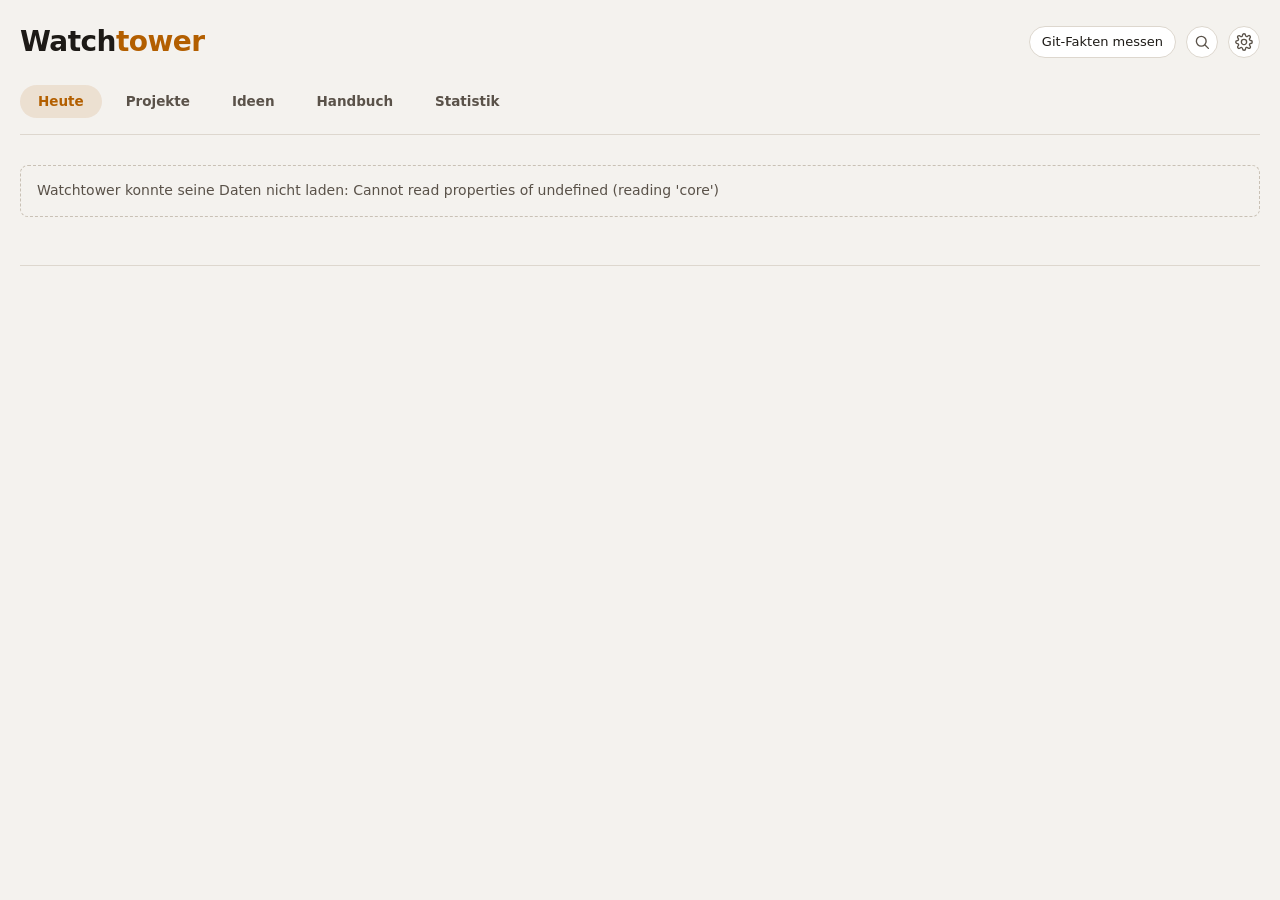
==== ui/index.html @ 3ac274df "feat(history): retain project statistics and content changes" ====
<!doctype html>
<html lang="de">
<head>
<meta charset="utf-8">
<meta name="viewport" content="width=device-width, initial-scale=1">
<title>Watchtower</title>
<link rel="stylesheet" href="app.css">
</head>
<body>
<div class="wrap">
  <header class="top">
    <div class="brand"><h1>Watch<span>tower</span></h1><span class="date" id="date"></span></div>
    <div class="tools">
      <span class="fresh" id="fresh"></span>
      <details class="report-status" id="report-status" hidden>
        <summary id="report-status-summary"></summary>
        <div class="report-status-body" id="report-status-body"></div>
      </details>
      <button class="btn" id="refresh" type="button">Git-Fakten messen</button>
      <button class="icon-btn" type="button" data-search title="Suchen (Strg+K)" aria-label="Suchen">
        <svg viewBox="0 0 24 24" width="18" height="18" aria-hidden="true"><circle cx="11" cy="11" r="6.5" fill="none" stroke="currentColor" stroke-width="1.8"/><path d="m16 16 4.5 4.5" fill="none" stroke="currentColor" stroke-width="1.8" stroke-linecap="round"/></svg>
      </button>
      <button class="icon-btn" type="button" data-open-settings title="Einstellungen" aria-label="Einstellungen">
        <svg viewBox="0 0 24 24" width="18" height="18" aria-hidden="true"><path fill="none" stroke="currentColor" stroke-width="1.8" stroke-linecap="round" stroke-linejoin="round" d="M12 15.5a3.5 3.5 0 1 0 0-7 3.5 3.5 0 0 0 0 7Z"/><path fill="none" stroke="currentColor" stroke-width="1.8" stroke-linecap="round" stroke-linejoin="round" d="M19.4 15a1.7 1.7 0 0 0 .3 1.8l.1.1a2 2 0 1 1-2.8 2.8l-.1-.1a1.7 1.7 0 0 0-1.8-.3 1.7 1.7 0 0 0-1 1.5V21a2 2 0 1 1-4 0v-.1a1.7 1.7 0 0 0-1.1-1.5 1.7 1.7 0 0 0-1.8.3l-.1.1a2 2 0 1 1-2.8-2.8l.1-.1a1.7 1.7 0 0 0 .3-1.8 1.7 1.7 0 0 0-1.5-1H3a2 2 0 1 1 0-4h.1a1.7 1.7 0 0 0 1.5-1.1 1.7 1.7 0 0 0-.3-1.8l-.1-.1a2 2 0 1 1 2.8-2.8l.1.1a1.7 1.7 0 0 0 1.8.3H9a1.7 1.7 0 0 0 1-1.5V3a2 2 0 1 1 4 0v.1a1.7 1.7 0 0 0 1 1.5 1.7 1.7 0 0 0 1.8-.3l.1-.1a2 2 0 1 1 2.8 2.8l-.1.1a1.7 1.7 0 0 0-.3 1.8V9a1.7 1.7 0 0 0 1.5 1H21a2 2 0 1 1 0 4h-.1a1.7 1.7 0 0 0-1.5 1Z"/></svg>
      </button>
    </div>
    <nav class="switch" aria-label="Bereiche">
      <button data-style="handover" aria-pressed="true" type="button">Heute</button>
      <button data-style="board" aria-pressed="false" type="button">Projekte</button>
      <button data-style="ideas" aria-pressed="false" type="button">Ideen</button>
      <button data-style="handbook" aria-pressed="false" type="button">Handbuch</button>
      <button data-style="statistics" aria-pressed="false" type="button">Statistik</button>
    </nav>
  </header>
  <main id="view"><p class="muted" style="margin-top:40px">Lade …</p></main>
  <footer id="foot" class="pagefoot"></footer>
</div>
<div id="drawer-root"></div>
<div id="panel-root"></div>
<div id="search-root"></div>
<div id="round-root"></div>
<div id="task-root"></div>
<div id="toast" class="toast" role="status" aria-live="polite" hidden></div>
<script src="app.js"></script>
</body>
</html>
---- ui/app.css ----
/* Watchtower: Today, Projects, Ideas and Handbook share project records and owner actions. */
:root {
  --bg: #f4f2ee;
  --surface: #ffffff;
  --surface-2: #ebe7e0;
  --line: #ddd7ce;
  --line-2: #c9c1b5;
  --text: #1d1a16;
  --text-2: #5a5249;
  --text-3: #857b6f;
  --accent: #b35f00;
  --accent-soft: color-mix(in srgb, var(--accent) 12%, transparent);
  --on-accent: #fff8ef;
  --good: #1f8a4f;
  --warn: #a8740a;
  --info: #2f6fb8;
  --bad: #c2433a;
  --scrim: rgba(20, 16, 12, 0.35);
  --font-display: 'Bricolage Grotesque', 'Segoe UI', system-ui, sans-serif;
  --font-body: 'Geist', 'Segoe UI', system-ui, sans-serif;
  --font-mono: 'Geist Mono', ui-monospace, 'Cascadia Code', monospace;
  --r: 8px;
  color-scheme: light;
}
@media (prefers-color-scheme: dark) {
  :root {
    --bg: #15130f; --surface: #1e1b17; --surface-2: #26231e; --line: #2e2a25; --line-2: #423c35;
    --text: #f1ede6; --text-2: #b3aa9e; --text-3: #8a8175;
    --accent: #e8870a; --on-accent: #17110a;
    --good: #5fcf8f; --warn: #e5b53e; --info: #74adf2; --bad: #f28b82;
    --scrim: rgba(0, 0, 0, 0.55);
    color-scheme: dark;
  }
}

* { box-sizing: border-box; }
html, body { margin: 0; }
html { scrollbar-color: var(--line-2) transparent; }
body { background: var(--bg); color: var(--text); font: 15px/1.55 var(--font-body); }
button { font: inherit; color: inherit; }
a { color: var(--accent); }
.wrap { max-width: 1320px; margin: 0 auto; padding-inline: 20px; padding-block: 20px 80px; }
.mono { font-family: var(--font-mono); font-variant-numeric: tabular-nums; }
h1, h2, h3 { font-family: var(--font-display); text-wrap: balance; margin: 0; }
p { margin: 0; }
.muted { color: var(--text-2); }
.faint { color: var(--text-3); }
:focus-visible { outline: 2px solid var(--accent); outline-offset: 2px; }

/* top bar */
.top { display: flex; flex-wrap: wrap; align-items: center; gap: 12px 20px; justify-content: space-between; padding-bottom: 16px; border-bottom: 1px solid var(--line); }
.brand { display: flex; align-items: baseline; gap: 12px; flex-wrap: wrap; }
.brand h1 { font-size: 28px; font-weight: 800; letter-spacing: -0.02em; }
.brand h1 span { color: var(--accent); }
.brand .date { color: var(--text-2); font-size: 14px; }
.tools { display: flex; align-items: center; gap: 10px; flex-wrap: wrap; }
.fresh { font-size: 12.5px; color: var(--text-3); }
.btn { border: 1px solid var(--line); background: var(--surface); border-radius: 999px; padding: 5px 12px; cursor: pointer; font-size: 13px; }
.btn:hover { border-color: var(--line-2); }
.btn[disabled] { opacity: .6; cursor: progress; }
.switch { display: inline-flex; background: var(--surface-2); border-radius: 999px; padding: 3px; gap: 2px; }
.switch button { border: 0; background: transparent; padding: 6px 14px; border-radius: 999px; cursor: pointer; font-size: 13.5px; color: var(--text-2); }
.switch button[aria-pressed="true"] { background: var(--surface); color: var(--text); box-shadow: 0 1px 2px rgba(0,0,0,.15); }

/* building blocks */
.mod { margin-top: 44px; min-width: 0; }
.mod-head { display: flex; align-items: start; justify-content: space-between; gap: 16px; margin-bottom: 14px; }
.mod-head > div { min-width: 0; }
.mod-head .mod-toggle { margin-top: 4px; flex-shrink: 0; }
.mod-head h2 { font-size: 21px; font-weight: 700; letter-spacing: -0.01em; }
.mod-head .sub { font-size: 13px; color: var(--text-3); margin-top: 2px; font-family: var(--font-body); font-weight: 400; }
.mod-toggle { border: 1px solid var(--line); background: transparent; color: var(--text-2); cursor: pointer; font-size: 12px; padding: 3px 8px; border-radius: 6px; white-space: nowrap; }
.mod-toggle:hover { color: var(--text); background: var(--surface-2); }
.mod.is-collapsed .mod-head { margin-bottom: 0; }
.recent-controls { display: flex; align-items: baseline; justify-content: space-between; gap: 8px 16px; flex-wrap: wrap; font-size: 12px; margin-bottom: 10px; }

.fb { display: inline-flex; gap: 4px; flex-shrink: 0; flex-wrap: wrap; }
.fb button { border: 1px solid var(--line); background: transparent; border-radius: 999px; padding: 2px 10px; font-size: 12px; color: var(--text-3); cursor: pointer; }
.fb button:hover { border-color: var(--line-2); color: var(--text-2); }
.fb button[aria-pressed="true"][data-v="up"] { background: color-mix(in srgb, var(--good) 16%, transparent); border-color: var(--good); color: var(--good); }
.fb button[aria-pressed="true"][data-v="down"] { background: color-mix(in srgb, var(--bad) 14%, transparent); border-color: var(--bad); color: var(--bad); }
.fb button[aria-pressed="true"][data-v="later"] { background: color-mix(in srgb, var(--info) 14%, transparent); border-color: var(--info); color: var(--info); }

.dot { width: 9px; height: 9px; border-radius: 50%; display: inline-block; flex-shrink: 0; }
.plink { border: 0; background: none; padding: 0; cursor: pointer; font-weight: 600; color: var(--text); display: inline-flex; align-items: center; gap: 6px; text-align: left; }
.plink:hover { color: var(--accent); }
.pill { display: inline-flex; align-items: center; gap: 5px; font-size: 11.5px; padding: 1px 8px; border-radius: 999px; border: 1px solid currentColor; white-space: nowrap; letter-spacing: 0.02em; }
.pill.active { color: var(--good); } .pill.cooling { color: var(--warn); } .pill.dormant { color: var(--text-3); } .pill.done, .pill.maintenance { color: var(--info); } .pill.unknown { color: var(--text-3); }
.pill.new { color: var(--accent); border-color: var(--accent); background: var(--accent-soft); }
.tag { font-size: 11.5px; padding: 1px 7px; border-radius: 4px; background: var(--surface-2); color: var(--text-2); white-space: nowrap; }
.tag.bad { background: color-mix(in srgb, var(--bad) 14%, transparent); color: var(--bad); }
.tag.warn { background: color-mix(in srgb, var(--warn) 16%, transparent); color: var(--warn); }
.tag.good { background: color-mix(in srgb, var(--good) 14%, transparent); color: var(--good); }
details > summary { cursor: pointer; list-style: none; }
details > summary::-webkit-details-marker { display: none; }
.more { border: 0; background: none; color: var(--accent); cursor: pointer; padding: 4px 0; font-size: 13.5px; }
.note { padding: 14px 16px; border: 1px dashed var(--line-2); border-radius: var(--r); color: var(--text-2); font-size: 14px; }
.note code, .empty code { font-family: var(--font-mono); font-size: 13px; background: var(--surface-2); padding: 1px 5px; border-radius: 4px; }

/* Style: handover */
.greet { margin-top: 22px; }
.greet .kicker { font-size: 13px; letter-spacing: 0.08em; text-transform: uppercase; color: var(--accent); font-weight: 600; display: flex; gap: 8px; align-items: center; }
.greet h2 { font-family: var(--font-body); font-size: 22px; font-weight: 500; line-height: 1.45; letter-spacing: -0.01em; margin-top: 6px; max-width: 980px; text-wrap: pretty; }
.greet + .mod { margin-top: 28px; }
.focus { display: grid; grid-template-columns: repeat(auto-fit, minmax(260px, 1fr)); gap: 12px; }
.focus .item { display: grid; grid-template-columns: 28px 1fr; gap: 10px; padding: 16px; background: var(--surface); border: 1px solid var(--line); border-radius: var(--r); align-content: start; }
.focus .n { font-family: var(--font-display); font-weight: 800; font-size: 26px; color: var(--accent); line-height: 1; }
.focus .t { font-weight: 600; font-size: 16px; line-height: 1.35; }
.focus .meta { display: flex; gap: 8px; align-items: center; flex-wrap: wrap; margin-top: 6px; font-size: 13.5px; }
.focus .why { font-size: 13.5px; color: var(--text-2); margin-top: 6px; }

.tiles { display: grid; grid-template-columns: repeat(auto-fill, minmax(280px, 1fr)); gap: 12px; }
.tile { background: var(--surface); border: 1px solid var(--line); border-radius: var(--r); padding: 16px; display: grid; grid-template-rows: auto 1fr auto auto; gap: 10px; cursor: pointer; text-align: left; min-width: 0; transition: border-color .12s ease, transform .12s ease; }
.tile:hover { border-color: var(--line-2); transform: translateY(-1px); }
.tile .h { display: flex; justify-content: space-between; align-items: center; gap: 8px; }
.tile .name { font-family: var(--font-display); font-weight: 700; font-size: 17px; display: flex; align-items: center; gap: 8px; min-width: 0; }
.tile .pills { display: flex; gap: 6px; }
.tile .voice { font-style: italic; color: var(--text-2); font-size: 14.5px; line-height: 1.5; display: -webkit-box; -webkit-line-clamp: 4; -webkit-box-orient: vertical; overflow: hidden; }
.tile .badges { display: flex; flex-wrap: wrap; gap: 5px; }
.tile .tfoot { display: grid; grid-template-columns: minmax(0, 1fr) auto; gap: 12px; align-items: center; font-size: 12.5px; color: var(--text-3); }
.tile .tfoot > span { white-space: normal; overflow-wrap: anywhere; text-align: left; }
.tag.ask { background: var(--accent-soft); color: var(--accent); }
.tile .spark { height: 22px; }

.duo { display: grid; grid-template-columns: repeat(2, minmax(0, 1fr)); gap: 0 48px; align-items: start; }
.duo > :only-child { grid-column: 1 / -1; }
.duo > .aside { position: sticky; top: 0; }
@media (max-width: 980px) { .duo { grid-template-columns: minmax(0, 1fr); } }
.groups { display: grid; gap: 18px; }
.group-h { display: flex; align-items: center; gap: 8px; font-size: 14px; }
.group-h .count { font-size: 11.5px; font-family: var(--font-mono); color: var(--text-3); background: var(--surface-2); border-radius: 999px; padding: 0 7px; }
.qs { margin: 4px 0 0; padding-left: 20px; display: grid; gap: 4px; font-size: 14.5px; }
.qs li::marker { color: var(--text-3); }
.group details .more { padding: 2px 0 0 20px; font-size: 13px; }
.events { display: grid; }
.day-h { font-family: var(--font-mono); font-size: 12px; color: var(--text-3); margin: 16px 0 2px; letter-spacing: 0.04em; }
.events > .day-h:first-child { margin-top: 0; }
.ev-item summary, .ev-item .sum { display: flex; justify-content: space-between; align-items: baseline; gap: 12px; padding: 5px 0; }
.ev-item .t { font-weight: 500; font-size: 14.5px; }
.ev-item summary:hover .t { color: var(--accent); }
.ev-item .pmark { display: inline-flex; align-items: center; gap: 6px; font-size: 12.5px; color: var(--text-3); white-space: nowrap; }
.ev-item p { font-size: 13.5px; color: var(--text-2); padding: 0 0 8px; }
.events + .more { margin-top: 6px; }

.list { display: grid; gap: 2px; }
.row { display: grid; grid-template-columns: minmax(0, 1fr) auto; gap: 4px 14px; padding: 8px 0; min-width: 0; }
.row .t { font-weight: 500; }
.row .d { grid-column: 1 / -1; font-size: 13.5px; color: var(--text-2); overflow-wrap: anywhere; }
.row .badges:empty { display: none; }
.row.resting .t .plink { font-weight: 600; }
.safety { width: 100%; border-collapse: collapse; font-size: 14px; }
.safety th { text-align: left; font-weight: 500; font-size: 12px; color: var(--text-3); padding: 6px 10px 6px 0; border-bottom: 1px solid var(--line); }
.safety td { padding: 9px 10px 9px 0; vertical-align: top; }
.safety td .faint { font-size: 12.5px; }
.tablewrap { overflow-x: auto; }
.cards2 { display: grid; gap: 10px; }
.cards3 { display: grid; grid-template-columns: repeat(auto-fill, minmax(300px, 1fr)); gap: 12px; }
.idea { background: var(--surface); border: 1px solid var(--line); border-radius: var(--r); padding: 14px 16px; display: grid; gap: 6px; min-width: 0; align-content: start; }
.idea .kind { font-size: 11px; letter-spacing: 0.07em; text-transform: uppercase; color: var(--text-3); font-weight: 600; }
.idea .h { display: flex; justify-content: space-between; align-items: start; gap: 10px; }
.idea .t { font-weight: 600; }
.idea .why { font-size: 14px; color: var(--text-2); }
.idea .ev { font-size: 12.5px; color: var(--text-3); font-family: var(--font-mono); overflow-wrap: anywhere; }
.idea .foot { display: flex; justify-content: space-between; align-items: center; gap: 8px; flex-wrap: wrap; margin-top: 4px; }
.idea .who { display: flex; gap: 10px; flex-wrap: wrap; align-items: center; }
.idea .mynote { font-size: 13px; color: var(--text-2); border-left: 2px solid var(--line-2); padding-left: 8px; }
.noteform { border-style: dashed; }
.inrow { display: flex; gap: 6px; flex-wrap: wrap; align-items: center; margin-top: 6px; }
.inrow input, .project-editor > input { flex: 1 1 220px; min-width: 0; border: 1px solid var(--line-2); background: var(--surface); color: var(--text); border-radius: 6px; padding: 6px 10px; font: inherit; font-size: 14px; }
.inrow input:focus, .project-editor > input:focus { outline: 2px solid color-mix(in srgb, var(--accent) 45%, transparent); outline-offset: 0; border-color: var(--accent); }
.qs .q .qrow { display: grid; grid-template-columns: minmax(0, 1fr) auto; gap: 12px; align-items: baseline; }
.qs .q .qa { display: inline-flex; gap: 10px; opacity: 0; transition: opacity .12s ease; white-space: nowrap; }
.qs .q:hover .qa, .qs .q:focus-within .qa { opacity: 1; }
@media (hover: none) { .qs .q .qa { opacity: 1; } }
.qs .q .qa button { border: 0; background: none; padding: 0; font: inherit; font-size: 12.5px; color: var(--accent); cursor: pointer; }
.qs .q .qa button:hover { text-decoration: underline; }
.qs .q .qsrc { font-size: 12px; color: var(--text-3); overflow-wrap: anywhere; }
.qs .q.replied .qt { color: var(--text-3); text-decoration: line-through; text-decoration-color: var(--line-2); }
.qs .q .qr { font-size: 13px; color: var(--text-2); }
.focus .check { border: 1px solid var(--line); background: transparent; border-radius: 999px; padding: 1px 9px; font-size: 12px; color: var(--text-3); cursor: pointer; margin-left: auto; }
.focus .check:hover { border-color: var(--line-2); color: var(--text-2); }
.focus .check[aria-pressed="true"] { border-color: var(--good); color: var(--good); background: color-mix(in srgb, var(--good) 12%, transparent); }
.focus .item.done .t, .focus .item.done .why { color: var(--text-3); }
.focus .item.done .t { text-decoration: line-through; text-decoration-color: var(--line-2); }
.sev-risk { color: var(--bad); } .sev-warn { color: var(--warn); } .sev-info { color: var(--info); }

/* Style: board */
.kpis { display: grid; grid-template-columns: repeat(auto-fit, minmax(160px, 1fr)); gap: 10px; }
.kpi { background: var(--surface); border: 1px solid var(--line); border-radius: var(--r); padding: 12px 14px; }
.kpi .v { font-family: var(--font-display); font-weight: 800; font-size: 30px; line-height: 1.1; }
.kpi .l { font-size: 13px; color: var(--text-2); }
.kpi.bad .v { color: var(--bad); } .kpi.warn .v { color: var(--warn); } .kpi.ok .v { color: var(--good); }
.attn-bar { display: flex; height: 14px; border-radius: 4px; overflow: hidden; background: var(--surface-2); }
.attn-bar span { display: block; height: 100%; }
.attn-legend { display: flex; flex-wrap: wrap; gap: 6px 14px; margin-top: 8px; font-size: 12.5px; color: var(--text-2); }
.attn-legend span { display: inline-flex; align-items: center; gap: 5px; }
.board { display: grid; grid-template-columns: minmax(0, 1fr) 340px; gap: 24px; align-items: start; }
@media (max-width: 960px) { .board { grid-template-columns: 1fr; } }
.grid { display: grid; grid-template-columns: repeat(auto-fill, minmax(270px, 1fr)); gap: 12px; }
.card { background: var(--surface); border: 1px solid var(--line); border-radius: var(--r); padding: 14px; display: grid; gap: 8px; cursor: pointer; text-align: left; align-content: start; min-width: 0; }
.card:hover { border-color: var(--line-2); }
.card .h { display: flex; justify-content: space-between; align-items: center; gap: 8px; }
.card .name { font-family: var(--font-display); font-weight: 700; font-size: 18px; display: flex; align-items: center; gap: 8px; min-width: 0; }
.card .hl { font-size: 14px; font-weight: 500; }
.card .badges { display: flex; flex-wrap: wrap; gap: 5px; }
.card .next { font-size: 13px; color: var(--text-2); border-top: 1px solid var(--line); padding-top: 8px; display: grid; gap: 4px; }
.card .next b { color: var(--text); font-weight: 500; }
.card .stats { display: flex; justify-content: space-between; font-size: 12px; color: var(--text-3); }
.side .mod { margin-top: 44px; }
.side .focus { grid-template-columns: minmax(0, 1fr); }
.spark { display: block; width: 100%; height: 38px; }

/* drawer */
.scrim { position: fixed; inset: 0; background: var(--scrim); z-index: 20; }
.drawer { position: fixed; top: 0; right: 0; bottom: 0; width: min(680px, 100%); background: var(--bg); border-left: 1px solid var(--line); z-index: 21; overflow-y: auto; padding: 18px 22px 60px; }
.drawer .close { position: sticky; top: 0; float: right; border: 1px solid var(--line); background: var(--surface); border-radius: 999px; padding: 4px 12px; cursor: pointer; font-size: 13px; z-index: 1; }
.drawer h2.pname { font-size: 30px; font-weight: 800; letter-spacing: -0.02em; display: flex; align-items: center; gap: 10px; flex-wrap: wrap; }
.drawer .one { font-size: 15.5px; margin-top: 4px; }
.drawer .stack { font-size: 12.5px; color: var(--text-3); font-family: var(--font-mono); margin-top: 4px; overflow-wrap: anywhere; }
.drawer .mod { margin-top: 26px; }
.drawer .mod-head h2 { font-size: 17px; }
.say { margin-top: 14px; padding: 12px 14px; border-left: 3px solid var(--accent); background: var(--surface); border-radius: 0 var(--r) var(--r) 0; font-style: italic; color: var(--text-2); }
.reentry { background: var(--surface); border: 1px solid var(--accent); border-radius: var(--r); padding: 14px; display: grid; gap: 6px; }
.reentry .t { font-weight: 600; font-size: 16px; }
.statusbar { display: flex; flex-wrap: wrap; gap: 8px; align-items: center; margin-top: 14px; }
.statusbar .seg { display: inline-flex; background: var(--surface-2); border-radius: 999px; padding: 3px; gap: 2px; }
.statusbar .seg button { border: 0; background: transparent; padding: 4px 12px; border-radius: 999px; cursor: pointer; font-size: 13px; color: var(--text-2); }
.statusbar .seg button[aria-pressed="true"] { background: var(--surface); color: var(--text); box-shadow: 0 1px 2px rgba(0,0,0,.15); }
.statusbar input { flex: 1 1 200px; min-width: 0; border: 1px solid var(--line); background: var(--surface); color: var(--text); border-radius: 6px; padding: 5px 10px; font: inherit; font-size: 13.5px; }
.timeline { list-style: none; margin: 0; padding: 0; display: grid; }
.timeline li { display: grid; grid-template-columns: 92px 14px 1fr; gap: 8px; align-items: start; font-size: 14px; }
.timeline .when { font-family: var(--font-mono); font-size: 12px; color: var(--text-3); padding-top: 2px; }
.timeline .rail { position: relative; height: 100%; min-height: 28px; }
.timeline .rail::before { content: ''; position: absolute; left: 6px; top: 0; bottom: 0; width: 2px; background: var(--line); }
.timeline .rail::after { content: ''; position: absolute; left: 2px; top: 6px; width: 10px; height: 10px; border-radius: 50%; background: var(--accent); }
.timeline li:first-child .rail::before { top: 8px; }
.timeline li:last-child .rail::before { bottom: calc(100% - 8px); }
.timeline .what { padding-bottom: 10px; }
.feat { display: flex; flex-wrap: wrap; gap: 6px; }
.feat span { font-size: 13px; background: var(--surface); border: 1px solid var(--line); border-radius: 999px; padding: 3px 10px; }
.prog { height: 8px; background: var(--surface-2); border-radius: 4px; overflow: hidden; margin: 8px 0 4px; }
.prog span { display: block; height: 100%; background: var(--accent); }
.parkform { display: flex; gap: 8px; margin-bottom: 12px; }
.parkform input { flex: 1 1 200px; min-width: 0; border: 1px solid var(--line); background: var(--surface); color: var(--text); border-radius: 6px; padding: 6px 10px; font: inherit; font-size: 14px; }
.weekgrid { display: grid; grid-template-columns: repeat(auto-fit, minmax(180px, 1fr)); gap: 12px 20px; }
.weekgrid h3 { font-size: 12px; letter-spacing: 0.07em; text-transform: uppercase; color: var(--text-3); margin: 0 0 6px; font-weight: 600; }
.bullets { margin: 0; padding-left: 18px; display: grid; gap: 4px; font-size: 14px; color: var(--text-2); }
.kv { display: grid; grid-template-columns: max-content 1fr; gap: 4px 14px; font-size: 13.5px; }
.kv dt { color: var(--text-3); } .kv dd { margin: 0; overflow-wrap: anywhere; }

.pagefoot { margin-top: 48px; padding-top: 16px; border-top: 1px solid var(--line); font-size: 13px; color: var(--text-3); display: flex; flex-wrap: wrap; gap: 8px 16px; align-items: center; }
.pagefoot button { border: 0; background: none; color: var(--accent); cursor: pointer; padding: 0; font-size: 13px; }
.empty { margin-top: 40px; max-width: 640px; display: grid; gap: 12px; }
.empty h2 { font-size: 28px; }
.toast { position: fixed; left: 50%; bottom: 20px; transform: translateX(-50%); background: var(--text); color: var(--bg); padding: 8px 16px; border-radius: 999px; font-size: 13.5px; z-index: 30; display: flex; gap: 12px; align-items: center; max-width: calc(100% - 32px); }
[hidden] { display: none !important; }
.toast button { border: 0; background: none; color: var(--accent); cursor: pointer; font-weight: 600; padding: 0; }

@media (prefers-reduced-motion: no-preference) {
  .drawer { animation: slide .18s ease-out; }
  @keyframes slide { from { transform: translateX(24px); opacity: .6; } to { transform: none; opacity: 1; } }
}

/* controls added for the desktop app */
.icon-btn { border: 1px solid var(--line); background: var(--surface); border-radius: 999px; width: 32px; height: 32px; display: inline-grid; place-items: center; cursor: pointer; color: var(--text-2); padding: 0; }
.icon-btn:hover { border-color: var(--line-2); color: var(--text); }
.linkish { border: 0; background: none; padding: 0; color: var(--accent); cursor: pointer; font: inherit; text-align: left; }
.linkish:hover { text-decoration: underline; }
.linkish.faint { color: var(--text-3); font-size: 13px; }
.drawer .stack .linkish { color: inherit; font-size: inherit; }
.btn.primary { background: var(--accent); border-color: var(--accent); color: var(--on-accent); font-weight: 600; }
.btn.primary:hover { filter: brightness(1.06); }
.btn.danger { border-color: var(--bad); color: var(--bad); }
.btn[disabled] { opacity: .5; cursor: default; }
.actions { display: flex; flex-wrap: wrap; gap: 8px; margin-top: 14px; }
.empty .kicker { font-size: 13px; letter-spacing: 0.08em; text-transform: uppercase; color: var(--accent); font-weight: 600; }
.empty .btn { padding: 8px 16px; font-size: 14px; }

.disc { margin-top: 16px; background: var(--surface); border: 1px solid var(--line); border-radius: var(--r); padding: 12px 14px; }
.disc-head { display: flex; justify-content: space-between; gap: 10px; flex-wrap: wrap; font-size: 13px; color: var(--text-2); margin-bottom: 6px; }
.disc-head .mono { font-size: 12px; overflow-wrap: anywhere; }
.disc-list { display: grid; max-height: 340px; overflow-y: auto; }
.disc-row { display: grid; grid-template-columns: 20px minmax(0, 1fr) auto; gap: 10px; align-items: center; padding: 7px 0; border-top: 1px solid var(--line); cursor: pointer; font-size: 14px; }
.disc-row input { accent-color: var(--accent); width: 16px; height: 16px; margin: 0; }
.disc-row .t { font-weight: 500; overflow-wrap: anywhere; }
.disc-row .faint { font-size: 12.5px; }
.disc-msg { margin-top: 14px; font-size: 14px; }

.panel .mod-head .sub code { font-size: 12px; }
.plist { display: grid; }
.prow { display: flex; justify-content: space-between; align-items: center; gap: 12px; padding: 9px 0; border-top: 1px solid var(--line); flex-wrap: wrap; }
.prow:last-child { border-bottom: 1px solid var(--line); }
.prow .pmain { min-width: 0; flex: 1 1 260px; }
.prow .pname-s { display: flex; align-items: center; gap: 8px; }
.prow .d { font-size: 12px; color: var(--text-3); overflow-wrap: anywhere; margin-top: 2px; }
.prow .linkish { font-size: 13px; color: var(--text-3); }
.prow .linkish:hover { color: var(--bad); }
.project-actions { display: flex; align-items: center; gap: 12px; }
.project-editor { display: grid; gap: 6px; flex: 1 0 100%; min-width: 0; padding: 8px 0 4px; }
.project-editor label { font-size: 13px; font-weight: 500; color: var(--text-2); }
.project-editor > input { width: 100%; }
.project-editor .inrow { margin: 0; flex-wrap: wrap; }
.project-editor .inrow input { flex: 1 1 260px; }
.project-editor .actions { margin-top: 6px; }
.project-editor .project-edit-error { margin: 2px 0; font-size: 13px; }
.confirm { display: flex; gap: 8px; align-items: center; flex-wrap: wrap; font-size: 13px; color: var(--text-2); }

.setting { display: flex; justify-content: space-between; align-items: center; gap: 16px; padding: 10px 0; }
.setting .t, .setting-block .t { font-weight: 500; }
.setting .d, .setting-block .d { font-size: 13px; color: var(--text-3); margin-top: 2px; }
.setting-block { margin-top: 14px; }
.toggle { flex-shrink: 0; width: 42px; height: 24px; border-radius: 999px; border: 1px solid var(--line-2); background: var(--surface-2); position: relative; cursor: pointer; padding: 0; }
.toggle span { position: absolute; top: 2px; left: 2px; width: 18px; height: 18px; border-radius: 50%; background: var(--text-3); transition: transform .15s ease, background .15s ease; }
.toggle[aria-checked="true"] { background: var(--accent); border-color: var(--accent); }
.toggle[aria-checked="true"] span { transform: translateX(18px); background: var(--on-accent); }
.copyline { display: flex; gap: 8px; align-items: center; margin-top: 8px; }
.copyline code { flex: 1; min-width: 0; font-size: 12px; background: var(--surface); border: 1px solid var(--line); border-radius: 6px; padding: 6px 10px; white-space: normal; overflow-wrap: anywhere; }

/* handbook: how to start a project, how it is built, where things are */
.hb-sec { margin-top: 14px; }
.hb-sec h3 { font-family: var(--font-body); font-size: 12px; letter-spacing: .06em; text-transform: uppercase; color: var(--text-3); font-weight: 600; margin-bottom: 6px; }
.hb-sec .kv { grid-template-columns: minmax(0, 16em) minmax(0, 1fr); }
.sheet .hb-sec .kv { grid-template-columns: minmax(0, 1fr); gap: 0; }
.sheet .hb-sec .kv dd { margin-bottom: 8px; }
.hb-sec .kv dt.mono { font-size: 12.5px; color: var(--text-2); overflow-wrap: anywhere; }
.hb-sec .kv dt.term { color: var(--text); font-weight: 600; }
.hb-runs { display: grid; gap: 12px; }
.hb-run { display: grid; gap: 4px; min-width: 0; font-size: 13.5px; }
.hb-run .w { color: var(--text-2); display: flex; flex-wrap: wrap; gap: 4px 8px; align-items: baseline; }
.hb-in { font-size: 11.5px; }
.hb-run .cmd { display: flex; gap: 10px; align-items: flex-start; min-width: 0; }
.hb-run code .nb { white-space: nowrap; }
.hb-run .cmd .linkish { flex: none; font-size: 12.5px; padding-top: 4px; }
.timeline.chron li { grid-template-columns: 124px 14px 1fr; }
.hb-run code { flex: 1 1 auto; min-width: 0; font-size: 12.5px; line-height: 1.6; background: var(--surface); border: 1px solid var(--line); border-radius: 6px; padding: 3px 9px; white-space: pre-wrap; overflow-wrap: anywhere; }
.hb-arch { font-size: 14px; color: var(--text-2); }
.hb-inst { font-size: 13.5px; margin-bottom: 6px; overflow-wrap: anywhere; }
.hb-inst .mono { font-size: 12px; }
details.hb > summary { margin-bottom: 0; }
details.hb > summary .chev { display: inline-block; font-size: 13px; color: var(--text-3); transition: transform .12s ease; }
details.hb[open] > summary .chev { transform: rotate(90deg); }
details.hb > summary:hover h2 { color: var(--accent); }
.since { margin-top: 16px; padding: 12px 14px; border: 1px solid color-mix(in srgb, var(--accent) 35%, var(--line)); background: var(--accent-soft); border-radius: var(--r); font-size: 14px; }
.since-h { display: flex; flex-wrap: wrap; gap: 2px 10px; align-items: baseline; margin-bottom: 6px; }
.since-h .linkish { margin-left: auto; }
.sheets { display: grid; grid-template-columns: repeat(auto-fill, minmax(340px, 1fr)); gap: 12px; }
.sheet { background: var(--surface); border: 1px solid var(--line); border-radius: var(--r); padding: 16px; min-width: 0; }
.sheet .h { display: flex; justify-content: space-between; align-items: center; gap: 8px; }
.sheet .h .plink { font-family: var(--font-display); font-size: 17px; font-weight: 700; }
.sheet .one { margin-top: 6px; font-size: 14.5px; }
.sheet .stackline { font-size: 12px; color: var(--text-3); margin-top: 2px; overflow-wrap: anywhere; }
.sheet .hb-run code { background: var(--bg); }
.sheet .state { margin-top: 14px; font-size: 13.5px; }
.sheet .path { margin-top: 6px; font-size: 12px; overflow-wrap: anywhere; }
.sheet .path .linkish { font-size: inherit; color: var(--text-3); text-align: left; }
@media (max-width: 520px) {
  .sheets { grid-template-columns: minmax(0, 1fr); }
}

/* handing a task to a coding agent */
.task { font-size: 12.5px; white-space: nowrap; }
.taskrow { margin-top: 8px; }
.taskrow time { display: block; margin-bottom: 6px; font-size: 12px; }
.reentry .rmeta { display: flex; gap: 12px; align-items: center; flex-wrap: wrap; }

/* search */
#search-root .scrim { z-index: 30; }
.search { position: fixed; top: 10vh; left: 50%; transform: translateX(-50%); width: min(680px, calc(100% - 32px)); max-height: 76vh; display: flex; flex-direction: column; background: var(--bg); border: 1px solid var(--line-2); border-radius: 12px; z-index: 31; box-shadow: 0 20px 60px rgba(0, 0, 0, .35); overflow: hidden; }
.search input { font: inherit; font-size: 17px; padding: 14px 16px; border: 0; border-bottom: 1px solid var(--line); background: var(--surface); color: var(--text); outline: none; }
.sresults { overflow-y: auto; padding: 6px; }
.sempty { padding: 14px 10px; font-size: 14px; }
.sres { display: grid; gap: 2px; width: 100%; text-align: left; border: 0; background: transparent; padding: 8px 10px; border-radius: 8px; cursor: pointer; }
.sres[aria-selected="true"], .sres:hover { background: var(--surface-2); }
.sres .w { font-size: 12px; color: var(--text-3); display: flex; gap: 6px; align-items: center; }
.sres .w b { color: var(--text-2); font-weight: 600; }
.sres .x { font-size: 14px; overflow-wrap: anywhere; }
.sres mark { background: var(--accent-soft); color: var(--accent); border-radius: 3px; padding: 0 1px; }
.shint { font-size: 12px; padding: 8px 14px; border-top: 1px solid var(--line); }

/* answer suggestions and the decision round */
.qopts { display: flex; flex-wrap: wrap; gap: 6px; margin: 6px 0 2px; }
.opt { border: 1px solid var(--line); background: var(--surface); border-radius: 999px; padding: 2px 10px; font-size: 12.5px; cursor: pointer; color: var(--text-2); }
.opt:hover { border-color: var(--accent); color: var(--accent); }
.round-start { margin-bottom: 12px; }
#round-root .scrim { z-index: 30; }
.round { position: fixed; top: 8vh; left: 50%; transform: translateX(-50%); width: min(640px, calc(100% - 32px)); max-height: 84vh; overflow-y: auto; background: var(--bg); border: 1px solid var(--line-2); border-radius: 12px; z-index: 31; box-shadow: 0 20px 60px rgba(0, 0, 0, .35); padding: 16px 20px 20px; display: grid; gap: 12px; }
.round .rhead { display: flex; justify-content: space-between; align-items: baseline; font-size: 13px; }
.round .rprog { height: 4px; background: var(--surface-2); border-radius: 2px; overflow: hidden; }
.round .rprog span { display: block; height: 100%; background: var(--accent); }
.round .rproj { display: flex; gap: 8px; align-items: center; font-size: 14px; flex-wrap: wrap; }
.round h3 { font-size: 21px; line-height: 1.3; }
.ropts { display: grid; gap: 8px; }
.ropt { display: grid; grid-template-columns: 24px 1fr; gap: 10px; text-align: left; border: 1px solid var(--line); background: var(--surface); border-radius: var(--r); padding: 10px 12px; cursor: pointer; }
.ropt:hover { border-color: var(--accent); }
.ropt .k { color: var(--accent); font-size: 13px; padding-top: 2px; }
.ropt > span:last-child { display: grid; gap: 2px; }
.ropt .muted { font-size: 13.5px; }
.round .actions { display: flex; gap: 8px; flex-wrap: wrap; }
.goal { font-size: 13px; overflow-wrap: anywhere; }
.bad-t { color: var(--bad); }
.goalbar { margin-top: 6px; }
.goalbar #goal-text { flex: 1; min-width: 160px; }
.goalbar #goal-due { flex: 0 0 auto; }
.round .qsrc { font-size: 12.5px; color: var(--text-3); }

/* Report checks stay secondary to the actual project content. */
.report-status { --run-color: var(--text-3); position: relative; font-size: 12.5px; }
.report-status[data-state="failed"] { --run-color: var(--bad); }
.report-status[data-state="stalled"], .report-status[data-state="incomplete"] { --run-color: var(--warn); }
.report-status[data-state="running"] { --run-color: var(--info); }
.report-status > summary { color: var(--run-color); padding: 4px 0; cursor: pointer; list-style: none; }
.report-status > summary::-webkit-details-marker { display: none; }
.report-status > summary::after { content: '\25BE'; display: inline-block; margin-left: 5px; }
.report-status[open] > summary::after { transform: rotate(180deg); }
.report-status-body { position: absolute; top: calc(100% + 8px); left: 0; z-index: 12; width: min(420px, calc(100vw - 40px)); max-height: min(65vh, 520px); overflow: auto; display: grid; gap: 10px; padding: 16px; background: var(--surface); border: 1px solid var(--line-2); border-radius: var(--r); box-shadow: 0 8px 28px rgba(0,0,0,.16); color: var(--text-2); font-size: 13px; line-height: 1.5; overflow-wrap: anywhere; }
.report-status-body .btn { justify-self: start; white-space: normal; text-align: left; }
.report-status-body .plink { font-weight: 500; }
.report-status-problems { margin: 0; padding-left: 18px; display: grid; gap: 6px; }
.report-status-problems li::marker { color: var(--run-color); }
.task-history > summary::before, .acknowledged-warnings > summary::before { content: '\25B8'; display: inline-block; margin-right: 6px; }
.task-history[open] > summary::before, .acknowledged-warnings[open] > summary::before { transform: rotate(90deg); }

/* meaningful changes since the owner's last visit */
.digest-empty { margin-top: 12px; font-size: 12.5px; }
.digest-summary { display: grid; gap: 8px; color: var(--text-2); font-size: 13px; margin-bottom: 8px; }
.digest-summary .linkish { margin-left: auto; font-size: inherit; }
.digest-items { display: grid; }
.digest-items .change-item { min-width: 0; padding: 9px 0; border-top: 1px solid var(--line); font-size: 14px; overflow-wrap: anywhere; }
.digest-items .change-item .h { display: flex; flex-wrap: wrap; align-items: baseline; gap: 4px 8px; }
.digest-items .change-item .muted, .digest-items .change-item .faint { font-size: 12.5px; }
.change-kind { display: inline-block; border-radius: 4px; padding: 1px 6px; background: var(--surface-2); color: var(--text-2); font-size: 11.5px; line-height: 1.5; vertical-align: baseline; }

/* tracked handoffs and the owner's review */
.tracked-task { overflow-wrap: anywhere; }
.tracked-task .h { flex-wrap: wrap; }
.task-status { display: inline-flex; align-items: center; width: fit-content; flex-shrink: 0; border: 1px solid currentColor; border-radius: 999px; padding: 1px 8px; color: var(--text-3); font-size: 11.5px; line-height: 1.5; }
.task-status[data-status="review"], .tracked-task[data-status="review"] .task-status { color: var(--accent); background: var(--accent-soft); }
.task-status[data-status="blocked"], .tracked-task[data-status="blocked"] .task-status { color: var(--warn); background: color-mix(in srgb, var(--warn) 10%, transparent); }
.task-status[data-status="assigned"], .tracked-task[data-status="assigned"] .task-status { color: var(--info); }
.task-status[data-status="done"], .tracked-task[data-status="done"] .task-status { color: var(--good); }
.task-status[data-status="cancelled"], .tracked-task[data-status="cancelled"] .task-status { color: var(--text-3); }
.task-result { padding: 8px 10px; border-left: 2px solid var(--line-2); background: var(--surface-2); border-radius: 0 4px 4px 0; color: var(--text-2); font-size: 13px; }
.task-result .t, .task-result strong { color: var(--text); }
.task-result p + p { margin-top: 4px; }
.task-actions { display: flex; flex-wrap: wrap; align-items: center; gap: 6px; margin-top: 4px; }
.task-actions .btn { padding: 3px 10px; font-size: 12.5px; }
.task-history { margin-top: 10px; font-size: 13px; color: var(--text-2); }
.task-history > summary { color: var(--text-3); width: fit-content; }
.task-history[open] > summary { margin-bottom: 10px; }
.task-history .tracked-task + .tracked-task { margin-top: 8px; }

/* postponement and acknowledged warnings remain easy to undo */
.snooze-picker { font-size: 12px; color: var(--text-2); min-width: 0; }
.snooze-picker > summary { color: var(--accent); width: fit-content; }
.snooze-options { display: flex; flex-wrap: wrap; align-items: center; gap: 6px; padding: 8px 0 2px; }
.snooze-options label { display: inline-flex; flex-wrap: wrap; align-items: center; gap: 6px; }
.snooze-options input, .snooze-options select { min-width: 0; max-width: 100%; border: 1px solid var(--line-2); border-radius: 6px; padding: 3px 7px; background: var(--surface); color: var(--text); font: inherit; }
.snooze-options .btn { font-size: 12px; padding: 2px 9px; }
.acknowledged-warnings { margin-top: 10px; color: var(--text-3); font-size: 12.5px; }
.acknowledged-warnings > summary { width: fit-content; }
.acknowledged-warnings[open] > summary { margin-bottom: 6px; }
.warning-row { display: flex; flex-wrap: wrap; align-items: baseline; gap: 4px 10px; padding: 5px 0; font-size: 13px; overflow-wrap: anywhere; }
.warning-row > :first-child { flex: 1 1 180px; min-width: 0; }
.warning-row .btn { flex: 0 0 auto; font-size: 11.5px; padding: 1px 8px; }
.acknowledged-warnings .warning-row { border-top: 1px solid var(--line); color: var(--text-2); font-size: 12.5px; }

@media (max-width: 900px) {
  .tools { position: relative; }
  .report-status { position: static; }
}

@media (max-width: 520px) {
  .digest-summary .linkish { margin-left: 0; }
  .task-actions .btn { white-space: normal; text-align: left; }
}

/* One collection keeps discovery, owner decisions and assignments distinct. */
.ideas-page { padding-top: 24px; }
.ideas-page > .cards2, .idea-pending > .cards2 { grid-template-columns: repeat(auto-fit, minmax(min(100%, 440px), 1fr)); align-items: start; }
.ideas-heading h1 { margin: 0; font-size: 24px; font-weight: 600; }
.ideas-heading p, .idea-filter-description { color: var(--text-3); font-size: 13px; margin: 6px 0 16px; }
.idea-add { margin: 20px 0 24px; max-width: 820px; }
.idea-add > label { font-size: 13px; color: var(--text-2); }
.idea-add .parkform { margin: 6px 0; }
.idea-add > p { font-size: 12px; margin: 6px 0; }
.idea-filters { display: flex; flex-wrap: wrap; gap: 6px; margin-bottom: 12px; }
.idea-filter { background: var(--surface); border: 1px solid var(--line); border-radius: 7px; color: var(--text-2); font: inherit; font-size: 13px; padding: 7px 11px; cursor: pointer; }
.idea-filter > span { color: var(--text-3); font-size: 12px; margin-left: 4px; }
.idea-filter[aria-pressed="true"] { background: var(--accent-soft); border-color: var(--accent); color: var(--accent); }
.idea-filter[aria-pressed="true"] > span { color: inherit; }
.idea-pending { padding: 12px 0 20px; }
.idea-pending > h2 { font-size: 13px; color: var(--text-3); font-weight: 500; margin: 0 0 8px; }
.idea-empty { padding: 20px 0; font-size: 14px; }
.idea-returned { font-size: 12px; color: var(--accent); margin: 6px 0; }
.idea-assessment { margin-top: 8px; font-size: 13px; }
.idea-assignment { margin-top: 12px; border-top: 1px solid var(--line); padding-top: 8px; }
.idea-assignment > .tracked-task { margin-top: 8px; }
.idea.search-hit { outline: 2px solid var(--accent); outline-offset: 3px; }

/* Review a handoff before either copying it or recording an assignment. */
#task-root .scrim { z-index: 40; }
.task-preview { position: fixed; top: 7vh; left: 50%; transform: translateX(-50%); width: min(700px, calc(100% - 28px)); max-height: 86vh; overflow-y: auto; z-index: 41; padding: 20px; background: var(--bg); border: 1px solid var(--line-2); border-radius: 12px; box-shadow: 0 20px 60px rgba(0,0,0,.35); display: grid; gap: 14px; overflow-wrap: anywhere; font-size: 14px; }
.task-preview-head { display: flex; justify-content: space-between; align-items: start; gap: 16px; }
.task-preview-head h2 { font-size: 19px; margin: 0; }
.task-preview-head .btn { flex-shrink: 0; }
.task-preview-fields { display: grid; gap: 12px; margin: 0; }
.task-preview-fields dt { color: var(--text-3); font-size: 12px; margin-bottom: 3px; }
.task-preview-fields dd { margin: 0; color: var(--text-2); }
.task-preview-fields > :first-child dd { color: var(--text); font-weight: 600; font-size: 16px; }
.task-preview-fields dd.faint { color: var(--text-3); }
.task-preview-message { padding: 9px 12px; border-left: 2px solid var(--good); background: var(--surface-2); }
.task-preview-message.is-error { border-color: var(--warn); }
.task-preview-text summary { cursor: pointer; color: var(--text-3); font-size: 12.5px; }
.task-preview-text textarea { width: 100%; min-height: 180px; margin-top: 8px; resize: vertical; padding: 10px; background: var(--surface); color: var(--text-2); border: 1px solid var(--line-2); border-radius: 6px; font: 12px/1.5 var(--mono, monospace); }
.task-preview-actions { display: flex; justify-content: end; flex-wrap: wrap; gap: 8px; }
.task-preview button:disabled { opacity: .6; cursor: wait; }
@media (max-width: 520px) { .task-preview { padding: 16px; } .task-preview-actions > .btn { flex: 1 1 auto; white-space: normal; } }
/* Project details: a short introduction followed by one task-oriented section. */
.project-drawer { width: min(760px, 100%); }
.project-drawer .project-summary { clear: both; padding-top: 10px; }
.project-drawer h2.pname { font-size: 27px; }
.project-current, .project-next { margin-top: 16px; font-size: 14px; }
.project-current > .faint, .project-next > .faint { display: block; font-size: 12px; }
.project-current p, .project-next p { margin: 3px 0 5px; font-size: 16px; line-height: 1.45; }
.project-next .task-actions { margin-top: 8px; }
.project-drawer .say { font-size: 15px; line-height: 1.55; }
.drawer-tabs { position: sticky; top: 31px; z-index: 2; display: flex; gap: 4px; margin-top: 20px; padding: 8px 0; border-bottom: 1px solid var(--line); background: var(--bg); }
.drawer-tabs button { flex: 1; border: 0; border-radius: 6px; padding: 9px 8px; background: transparent; color: var(--text-2); cursor: pointer; font: inherit; font-size: 13px; }
.drawer-tabs button[aria-selected="true"] { background: var(--surface); color: var(--accent); box-shadow: inset 0 -2px var(--accent); }
.drawer-tabs button:focus-visible { outline: 2px solid var(--accent); outline-offset: -2px; }
.drawer-panel { padding-top: 14px; }
.drawer-panel[hidden], #project-owner-fields[hidden] { display: none; }
.drawer-panel > [data-search-anchor]:first-child .mod { margin-top: 8px; }
.project-intent { font-size: 13px; margin-bottom: 14px; }
.intent-summary { display: flex; justify-content: space-between; align-items: baseline; gap: 10px; flex-wrap: wrap; }
.project-intent p { margin: 6px 0; }
.project-intent .goal { margin-top: 6px; }
.project-intent .statusbar { margin-top: 10px; }
.edit-hint { font-size: 12px; }
.project-drawer [data-search-anchor] { scroll-margin-top: 100px; }
.project-drawer .search-hit { outline: 2px solid var(--accent); outline-offset: 5px; border-radius: 3px; }
.project-drawer dt.search-hit + dd { border-bottom: 1px solid var(--accent); }
.project-drawer .commit-history { margin-top: 22px; color: var(--text-3); font-size: 13px; }
.commit-history summary, .since summary { cursor: pointer; }
.commit-history .spark { display: block; margin-top: 12px; height: 48px; }
.project-drawer .since { margin-top: 8px; }
@media (max-width: 540px) {
  .project-drawer { padding-inline: 16px; }
  .drawer-tabs { gap: 0; }
  .drawer-tabs button { font-size: 12px; padding-inline: 5px; }
}

/* Purpose-based navigation and a compact morning read. */
.top .switch { flex: 1 0 100%; width: 100%; gap: 6px; padding: 10px 0 0; background: transparent; border-radius: 0; }
.top .switch button { padding: 6px 18px; font-weight: 600; }
.top .switch button[aria-pressed="true"] { background: var(--accent-soft); color: var(--accent); box-shadow: none; }
.report-freshness { display: block; font-size: 12px; color: var(--text-3); font-weight: 400; line-height: 1.5; }
.tile .tfoot { display: block; }
.tile .project-headline { color: var(--text-2); font-size: 13px; line-height: 1.5; }
.project-overview > .mod:first-child { margin-top: 28px; }
.morning-attention { margin-top: 28px; padding: 18px 20px; border: 1px solid var(--line-2); border-radius: var(--r); background: var(--surface); }
.morning-attention h2 { font-size: 20px; }
.morning-attention p { font-size: 13px; margin-top: 3px; }
.morning-attention.quiet { background: transparent; border-style: dashed; }
.attention-head { display: flex; justify-content: space-between; gap: 12px; align-items: center; }
.attention-list { margin-top: 12px; }
.attention-row, .attention-row > summary { display: grid; grid-template-columns: 124px minmax(0,1fr) auto; align-items: start; gap: 12px; padding: 10px 0; font-size: 14px; }
.attention-row { border-top: 1px solid var(--line); }
.attention-row:first-child { border-top: 0; }
.attention-row .tag { justify-self: start; margin-top: 2px; }
.attention-row .attention-title { font-size: 14px; text-align: left; font-weight: 500; line-height: 1.5; color: var(--text); }
.attention-row button.attention-title:hover, .attention-row > summary:hover { color: var(--accent); }
.attention-project { font-size: 12px; color: var(--text-3); }
.attention-row:is(details) { display: block; padding: 0; }
.attention-row > summary::after { content: '›'; grid-column: 3; justify-self: end; }
.attention-row > summary > .faint { padding-right: 14px; grid-column: 3; grid-row: 1; }
.attention-row[open] > summary::after { content: '⌄'; }
.attention-detail { padding: 2px 0 12px; }
.task-inspection { margin-top: 16px; }
.task-inspection > .linkish { display: block; margin: 0 0 8px auto; }
.overview-links { display: grid; grid-template-columns: repeat(3,minmax(0,1fr)); gap: 12px; margin-top: 34px; }
.overview-links button { display: grid; gap: 4px; padding: 16px; border: 1px solid var(--line); border-radius: var(--r); background: transparent; text-align: left; cursor: pointer; }
.overview-links button:hover { border-color: var(--accent); }
.overview-links button b { font-size: 15px; }
.overview-links button span { color: var(--text-3); font-size: 13px; }
.reference-fold { margin-top: 32px; border-top: 1px solid var(--line); padding-top: 16px; }
.reference-fold > summary { font-size: 16px; font-weight: 600; }
.reference-fold > summary::before { content: '›'; display: inline-block; width: 18px; color: var(--accent); }
.reference-fold[open] > summary::before { content: '⌄'; }
.reference-fold > summary > span { font-size: 13px; font-weight: 400; margin-left: 12px; }
.reference-fold > .mod { margin-top: 26px; }
.digest-project { border-top: 1px solid var(--line); }
.digest-project:first-child { border-top: 0; }
.digest-project > summary { display: grid; grid-template-columns: auto auto minmax(0,1fr); align-items: baseline; gap: 12px; padding: 12px 0; font-size: 14px; }
.digest-project > summary:hover { color: var(--accent); }
.digest-project > summary .count { color: var(--accent); font-size: 12px; }
.digest-preview { color: var(--text-2); overflow: hidden; text-overflow: ellipsis; white-space: nowrap; }
.digest-project .digest-items { border-left: 2px solid var(--line); padding-left: 14px; margin: 0 0 16px; }
.digest-other { font-size: 13px; margin-top: 10px; color: var(--text-2); }
@media (max-width: 700px) {
  .overview-links { grid-template-columns: minmax(0,1fr); }
  .attention-head { align-items: start; flex-direction: column; }
  .attention-row, .attention-row > summary { grid-template-columns: minmax(0,1fr) auto; gap: 5px 10px; }
  .attention-row .attention-title { grid-row: 2; grid-column: 1/-1; }
  .attention-project { grid-row: 1; grid-column: 2; }
  .attention-row > summary::after { grid-column: 2; }
  .attention-row > summary > .faint { grid-column: 2; }
  .reference-fold > summary > span { display: block; margin-left: 18px; }
  .digest-project > summary { grid-template-columns: minmax(0,1fr) auto; gap: 3px 10px; }
  .digest-preview { grid-row: 2; grid-column: 1/-1; }
}
.statistics-page { display: grid; gap: 20px; padding: 28px 0; }
.statistics-page .ideas-heading { margin: 0; }
.stat-presets { display: flex; gap: 18px; }
.owner-idea-edit textarea { width: 100%; min-height: 120px; resize: vertical; padding: 12px; font: inherit; color: var(--text); background: var(--bg); border: 1px solid var(--line); border-radius: var(--r); }
.stats-controls { display: flex; flex-wrap: wrap; align-items: end; gap: 14px; }
.stats-controls label { display: grid; gap: 7px; color: var(--text-2); font-size: 13px; }
.stats-controls input, .stats-controls select { min-height: 38px; max-width: 100%; padding: 7px 10px; border: 1px solid var(--line); border-radius: 7px; color: var(--text); background: var(--bg); }
.stat-kpis { display: grid; grid-template-columns: repeat(auto-fit,minmax(135px,1fr)); gap: 16px; margin: 22px 0; }
.stat-kpi { display: grid; gap: 7px; }
.stat-kpi > span { color: var(--text-2); font-size: 12px; }
.stat-kpi strong { font-size: 22px; font-weight: 550; font-variant-numeric: tabular-nums; }
.stat-columns { display: grid; grid-template-columns: minmax(0,1fr) minmax(0,1fr); gap: 28px; margin: 20px 0; }
.stat-total > p > strong { font-size: 26px; }
.stat-comparison { margin: 16px 0; }
.language-bars { display: grid; gap: 14px; max-width: 700px; }
.language-row > div:first-child { display: flex; justify-content: space-between; gap: 15px; font-size: 13px; }
.language-track { margin-top: 6px; height: 6px; border-radius: 3px; background: var(--line); overflow: hidden; }
.language-track span { display: block; height: 100%; border-radius: 3px; }
.stat-curve { margin: 0; min-width: 0; }
.stat-curve figcaption { font-size: 13px; }
.stat-curve svg { display: block; width: 100%; margin-top: 10px; }
.stat-curve svg text { fill: var(--text-2); font-size: 10px; }
.stat-axis { fill: none; stroke: var(--line); }
.stat-details { border-top: 1px solid var(--line); padding: 14px 0; }
.stat-details summary { cursor: pointer; font-size: 14px; }
.stat-table-wrap { overflow-x: auto; margin: 12px 0; }
.stat-table { width: 100%; border-collapse: collapse; font-size: 12px; }
.stat-table th, .stat-table td { text-align: left; padding: 9px 12px; border-bottom: 1px solid var(--line); overflow-wrap: anywhere; }
.stat-table th { color: var(--text-2); font-weight: 500; }
.stat-table td:not(:first-child) { font-variant-numeric: tabular-nums; }
.stat-journal { list-style: none; padding: 0; }
.stat-journal li { display: flex; justify-content: space-between; align-items: center; gap: 24px; padding: 17px 0; border-bottom: 1px solid var(--line); }
.stat-journal p { margin: 6px 0; }
.stat-journal button { flex-shrink: 0; }
.stat-diff-field { border-top: 1px solid var(--line); padding-top: 16px; }
.stat-diff-field pre { white-space: pre-wrap; overflow-wrap: anywhere; font-size: 12px; max-height: 440px; overflow: auto; padding: 14px; border: 1px solid var(--line); border-radius: 8px; }
@media(max-width:760px) { .stat-columns { grid-template-columns: minmax(0,1fr); } .stat-journal li { align-items: start; flex-direction: column; gap: 10px; } }
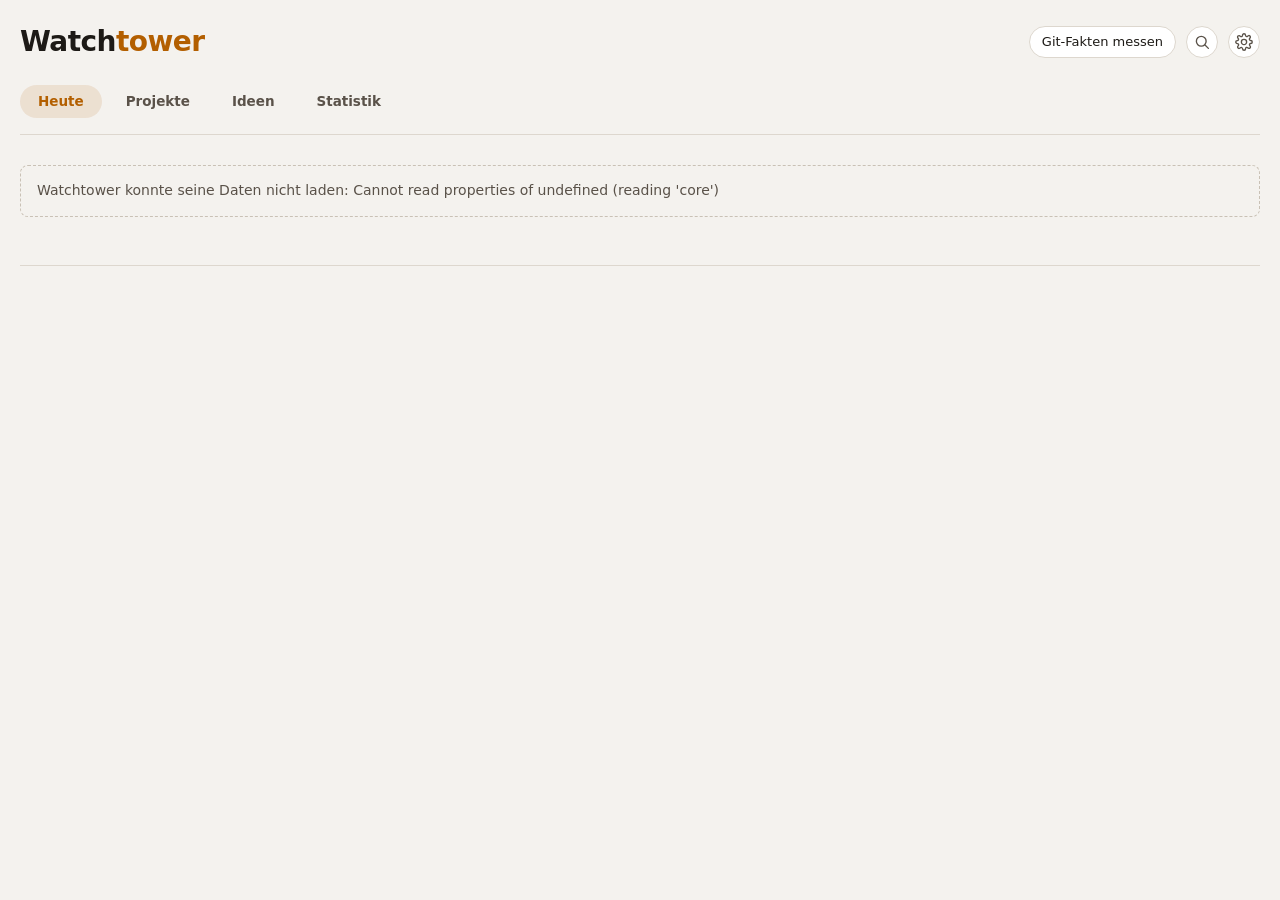
==== commit a33969f1: "feat(ui): open projects as pages and rate new ideas in a round Projekte now opens a project as one c" ====
--- a/ui/index.html
+++ b/ui/index.html
@@ -28,14 +28,12 @@
       <button data-style="handover" aria-pressed="true" type="button">Heute</button>
       <button data-style="board" aria-pressed="false" type="button">Projekte</button>
       <button data-style="ideas" aria-pressed="false" type="button">Ideen</button>
-      <button data-style="handbook" aria-pressed="false" type="button">Handbuch</button>
       <button data-style="statistics" aria-pressed="false" type="button">Statistik</button>
     </nav>
   </header>
   <main id="view"><p class="muted" style="margin-top:40px">Lade …</p></main>
   <footer id="foot" class="pagefoot"></footer>
 </div>
-<div id="drawer-root"></div>
 <div id="panel-root"></div>
 <div id="search-root"></div>
 <div id="round-root"></div>
--- a/ui/app.css
+++ b/ui/app.css
@@ -1,4 +1,4 @@
-/* Watchtower: Today, Projects, Ideas and Handbook share project records and owner actions. */
+/* Watchtower: Today, Projects, Ideas and Statistics share project records and owner actions. */
 :root {
   --bg: #f4f2ee;
   --surface: #ffffff;
@@ -215,13 +215,9 @@
 .drawer { position: fixed; top: 0; right: 0; bottom: 0; width: min(680px, 100%); background: var(--bg); border-left: 1px solid var(--line); z-index: 21; overflow-y: auto; padding: 18px 22px 60px; }
 .drawer .close { position: sticky; top: 0; float: right; border: 1px solid var(--line); background: var(--surface); border-radius: 999px; padding: 4px 12px; cursor: pointer; font-size: 13px; z-index: 1; }
 .drawer h2.pname { font-size: 30px; font-weight: 800; letter-spacing: -0.02em; display: flex; align-items: center; gap: 10px; flex-wrap: wrap; }
-.drawer .one { font-size: 15.5px; margin-top: 4px; }
-.drawer .stack { font-size: 12.5px; color: var(--text-3); font-family: var(--font-mono); margin-top: 4px; overflow-wrap: anywhere; }
 .drawer .mod { margin-top: 26px; }
 .drawer .mod-head h2 { font-size: 17px; }
 .say { margin-top: 14px; padding: 12px 14px; border-left: 3px solid var(--accent); background: var(--surface); border-radius: 0 var(--r) var(--r) 0; font-style: italic; color: var(--text-2); }
-.reentry { background: var(--surface); border: 1px solid var(--accent); border-radius: var(--r); padding: 14px; display: grid; gap: 6px; }
-.reentry .t { font-weight: 600; font-size: 16px; }
 .statusbar { display: flex; flex-wrap: wrap; gap: 8px; align-items: center; margin-top: 14px; }
 .statusbar .seg { display: inline-flex; background: var(--surface-2); border-radius: 999px; padding: 3px; gap: 2px; }
 .statusbar .seg button { border: 0; background: transparent; padding: 4px 12px; border-radius: 999px; cursor: pointer; font-size: 13px; color: var(--text-2); }
@@ -267,7 +263,6 @@
 .linkish { border: 0; background: none; padding: 0; color: var(--accent); cursor: pointer; font: inherit; text-align: left; }
 .linkish:hover { text-decoration: underline; }
 .linkish.faint { color: var(--text-3); font-size: 13px; }
-.drawer .stack .linkish { color: inherit; font-size: inherit; }
 .btn.primary { background: var(--accent); border-color: var(--accent); color: var(--on-accent); font-weight: 600; }
 .btn.primary:hover { filter: brightness(1.06); }
 .btn.danger { border-color: var(--bad); color: var(--bad); }
@@ -320,8 +315,6 @@
 .hb-sec { margin-top: 14px; }
 .hb-sec h3 { font-family: var(--font-body); font-size: 12px; letter-spacing: .06em; text-transform: uppercase; color: var(--text-3); font-weight: 600; margin-bottom: 6px; }
 .hb-sec .kv { grid-template-columns: minmax(0, 16em) minmax(0, 1fr); }
-.sheet .hb-sec .kv { grid-template-columns: minmax(0, 1fr); gap: 0; }
-.sheet .hb-sec .kv dd { margin-bottom: 8px; }
 .hb-sec .kv dt.mono { font-size: 12.5px; color: var(--text-2); overflow-wrap: anywhere; }
 .hb-sec .kv dt.term { color: var(--text); font-weight: 600; }
 .hb-runs { display: grid; gap: 12px; }
@@ -336,32 +329,14 @@
 .hb-arch { font-size: 14px; color: var(--text-2); }
 .hb-inst { font-size: 13.5px; margin-bottom: 6px; overflow-wrap: anywhere; }
 .hb-inst .mono { font-size: 12px; }
-details.hb > summary { margin-bottom: 0; }
-details.hb > summary .chev { display: inline-block; font-size: 13px; color: var(--text-3); transition: transform .12s ease; }
-details.hb[open] > summary .chev { transform: rotate(90deg); }
-details.hb > summary:hover h2 { color: var(--accent); }
 .since { margin-top: 16px; padding: 12px 14px; border: 1px solid color-mix(in srgb, var(--accent) 35%, var(--line)); background: var(--accent-soft); border-radius: var(--r); font-size: 14px; }
 .since-h { display: flex; flex-wrap: wrap; gap: 2px 10px; align-items: baseline; margin-bottom: 6px; }
 .since-h .linkish { margin-left: auto; }
-.sheets { display: grid; grid-template-columns: repeat(auto-fill, minmax(340px, 1fr)); gap: 12px; }
-.sheet { background: var(--surface); border: 1px solid var(--line); border-radius: var(--r); padding: 16px; min-width: 0; }
-.sheet .h { display: flex; justify-content: space-between; align-items: center; gap: 8px; }
-.sheet .h .plink { font-family: var(--font-display); font-size: 17px; font-weight: 700; }
-.sheet .one { margin-top: 6px; font-size: 14.5px; }
-.sheet .stackline { font-size: 12px; color: var(--text-3); margin-top: 2px; overflow-wrap: anywhere; }
-.sheet .hb-run code { background: var(--bg); }
-.sheet .state { margin-top: 14px; font-size: 13.5px; }
-.sheet .path { margin-top: 6px; font-size: 12px; overflow-wrap: anywhere; }
-.sheet .path .linkish { font-size: inherit; color: var(--text-3); text-align: left; }
-@media (max-width: 520px) {
-  .sheets { grid-template-columns: minmax(0, 1fr); }
-}
 
 /* handing a task to a coding agent */
 .task { font-size: 12.5px; white-space: nowrap; }
 .taskrow { margin-top: 8px; }
 .taskrow time { display: block; margin-bottom: 6px; font-size: 12px; }
-.reentry .rmeta { display: flex; gap: 12px; align-items: center; flex-wrap: wrap; }
 
 /* search */
 #search-root .scrim { z-index: 30; }
@@ -515,40 +490,76 @@
 .task-preview-actions { display: flex; justify-content: end; flex-wrap: wrap; gap: 8px; }
 .task-preview button:disabled { opacity: .6; cursor: wait; }
 @media (max-width: 520px) { .task-preview { padding: 16px; } .task-preview-actions > .btn { flex: 1 1 auto; white-space: normal; } }
-/* Project details: a short introduction followed by one task-oriented section. */
-.project-drawer { width: min(760px, 100%); }
-.project-drawer .project-summary { clear: both; padding-top: 10px; }
-.project-drawer h2.pname { font-size: 27px; }
-.project-current, .project-next { margin-top: 16px; font-size: 14px; }
+/* Projects: the overview, then one project page with the project list beside it. */
+.project-layout { display: grid; grid-template-columns: 230px minmax(0, 1fr); gap: 36px; align-items: start; margin-top: 24px; }
+.project-list { position: sticky; top: 12px; display: grid; gap: 2px; max-height: calc(100vh - 24px); overflow-y: auto; padding-right: 4px; }
+.plist-back { border: 0; background: none; color: var(--accent); cursor: pointer; text-align: left; padding: 6px 10px 10px; font-size: 13px; }
+.plist-back:hover { text-decoration: underline; }
+.plist-item { display: grid; grid-template-columns: 9px minmax(0, 1fr) auto; gap: 0 10px; align-items: center; padding: 8px 10px; border: 0; border-radius: 6px; background: transparent; text-align: left; cursor: pointer; }
+.plist-item:hover { background: var(--surface-2); }
+.plist-item[aria-current="page"] { background: var(--surface); box-shadow: inset 3px 0 var(--accent); }
+.plist-item .n { font-weight: 600; font-size: 14.5px; overflow: hidden; text-overflow: ellipsis; white-space: nowrap; }
+.plist-item .s { grid-column: 2 / -1; font-size: 12px; color: var(--text-3); }
+.plist-item .marks { display: inline-flex; gap: 4px; align-items: center; }
+.mark { font-size: 11px; line-height: 1.5; padding: 0 6px; border-radius: 999px; background: var(--surface-2); color: var(--text-2); font-variant-numeric: tabular-nums; }
+.mark.ask { background: var(--accent-soft); color: var(--accent); }
+.mark.bad { background: color-mix(in srgb, var(--bad) 14%, transparent); color: var(--bad); }
+.mark.new { width: 7px; height: 7px; padding: 0; background: var(--accent); }
+.project-page { min-width: 0; padding-bottom: 40px; }
+.project-detail h2.pname { font-size: 30px; font-weight: 800; letter-spacing: -0.02em; display: flex; align-items: center; gap: 10px; flex-wrap: wrap; }
+.project-detail .one { font-size: 15.5px; margin-top: 4px; max-width: 900px; }
+.project-detail .stack { font-size: 12.5px; color: var(--text-3); font-family: var(--font-mono); margin-top: 8px; overflow-wrap: anywhere; }
+.project-detail .stack .linkish { color: inherit; font-size: inherit; }
+.project-brief { display: grid; grid-template-columns: repeat(auto-fit, minmax(300px, 1fr)); gap: 16px 32px; margin-top: 18px; }
+.project-current, .project-next { font-size: 14px; }
 .project-current > .faint, .project-next > .faint { display: block; font-size: 12px; }
 .project-current p, .project-next p { margin: 3px 0 5px; font-size: 16px; line-height: 1.45; }
 .project-next .task-actions { margin-top: 8px; }
-.project-drawer .say { font-size: 15px; line-height: 1.55; }
-.drawer-tabs { position: sticky; top: 31px; z-index: 2; display: flex; gap: 4px; margin-top: 20px; padding: 8px 0; border-bottom: 1px solid var(--line); background: var(--bg); }
-.drawer-tabs button { flex: 1; border: 0; border-radius: 6px; padding: 9px 8px; background: transparent; color: var(--text-2); cursor: pointer; font: inherit; font-size: 13px; }
-.drawer-tabs button[aria-selected="true"] { background: var(--surface); color: var(--accent); box-shadow: inset 0 -2px var(--accent); }
-.drawer-tabs button:focus-visible { outline: 2px solid var(--accent); outline-offset: -2px; }
-.drawer-panel { padding-top: 14px; }
-.drawer-panel[hidden], #project-owner-fields[hidden] { display: none; }
-.drawer-panel > [data-search-anchor]:first-child .mod { margin-top: 8px; }
+.project-detail .say { font-size: 15px; line-height: 1.55; max-width: 900px; }
+.project-jump { position: sticky; top: 0; z-index: 2; display: flex; gap: 4px; margin-top: 22px; padding: 8px 0; border-bottom: 1px solid var(--line); background: var(--bg); }
+.project-jump button { border: 0; border-radius: 6px; padding: 7px 12px; background: transparent; color: var(--text-2); cursor: pointer; font: inherit; font-size: 13px; }
+.project-jump button:hover { background: var(--surface-2); color: var(--text); }
+.project-group { padding-top: 28px; scroll-margin-top: 52px; }
+.project-group + .project-group { margin-top: 28px; border-top: 1px solid var(--line); }
+.project-group:focus { outline: none; }
+.project-group > .group-title { font-size: 22px; font-weight: 700; letter-spacing: -0.01em; margin-bottom: 12px; }
+.project-group .mod { margin-top: 26px; }
+.project-group > [data-search-anchor]:first-of-type .mod { margin-top: 12px; }
+.project-group .mod-head h2 { font-size: 17px; }
+.project-detail [data-search-anchor] { scroll-margin-top: 100px; }
+.project-detail .search-hit { outline: 2px solid var(--accent); outline-offset: 5px; border-radius: 3px; }
+.project-detail .project-group.search-hit { outline: 0; }
+.project-detail dt.search-hit + dd { border-bottom: 1px solid var(--accent); }
+.project-detail .commit-history { margin-top: 22px; color: var(--text-3); font-size: 13px; }
+.commit-history summary, .since summary { cursor: pointer; }
+.commit-history .spark { display: block; margin-top: 12px; height: 48px; }
+.project-detail .since { margin: 0 0 8px; }
+#project-owner-fields[hidden] { display: none; }
 .project-intent { font-size: 13px; margin-bottom: 14px; }
 .intent-summary { display: flex; justify-content: space-between; align-items: baseline; gap: 10px; flex-wrap: wrap; }
 .project-intent p { margin: 6px 0; }
 .project-intent .goal { margin-top: 6px; }
 .project-intent .statusbar { margin-top: 10px; }
 .edit-hint { font-size: 12px; }
-.project-drawer [data-search-anchor] { scroll-margin-top: 100px; }
-.project-drawer .search-hit { outline: 2px solid var(--accent); outline-offset: 5px; border-radius: 3px; }
-.project-drawer dt.search-hit + dd { border-bottom: 1px solid var(--accent); }
-.project-drawer .commit-history { margin-top: 22px; color: var(--text-3); font-size: 13px; }
-.commit-history summary, .since summary { cursor: pointer; }
-.commit-history .spark { display: block; margin-top: 12px; height: 48px; }
-.project-drawer .since { margin-top: 8px; }
-@media (max-width: 540px) {
-  .project-drawer { padding-inline: 16px; }
-  .drawer-tabs { gap: 0; }
-  .drawer-tabs button { font-size: 12px; padding-inline: 5px; }
+/* the handbook reads as a table: what it does, then the command at full width */
+.project-group .hb-sec { margin-top: 22px; }
+.project-group .hb-runs { gap: 0; }
+.project-group .hb-run { grid-template-columns: minmax(0, 15em) minmax(0, 1fr); gap: 4px 20px; align-items: start; padding: 8px 0; border-top: 1px solid var(--line); }
+.project-group .hb-run:first-child { border-top: 0; }
+.project-group .hb-run .w { padding-top: 3px; flex-direction: column; gap: 0; }
+.project-group .hb-sec .kv { grid-template-columns: minmax(0, 15em) minmax(0, 1fr); gap: 6px 20px; }
+.project-group .hb-arch { max-width: 900px; }
+@media (max-width: 860px) {
+  .project-layout { grid-template-columns: minmax(0, 1fr); gap: 16px; }
+  .project-list { position: static; max-height: none; display: flex; overflow-x: auto; gap: 4px; padding-bottom: 6px; }
+  .plist-item { flex: 0 0 auto; }
+  .plist-item .s { display: none; }
+  .plist-back { flex: 0 0 auto; padding-bottom: 6px; }
+  .project-group .hb-run, .project-group .hb-sec .kv { grid-template-columns: minmax(0, 1fr); }
 }
+.nav-count { display: inline-block; margin-left: 4px; padding: 0 6px; border-radius: 999px; background: var(--accent); color: var(--on-accent); font-size: 11px; line-height: 1.6; font-variant-numeric: tabular-nums; }
+.idea-round-start { display: flex; flex-wrap: wrap; align-items: center; gap: 8px 14px; margin: 0 0 18px; font-size: 13px; }
+.rproj-name { display: inline-flex; align-items: center; gap: 6px; font-weight: 600; }
 
 /* Purpose-based navigation and a compact morning read. */
 .top .switch { flex: 1 0 100%; width: 100%; gap: 6px; padding: 10px 0 0; background: transparent; border-radius: 0; }
@@ -578,11 +589,6 @@
 .attention-detail { padding: 2px 0 12px; }
 .task-inspection { margin-top: 16px; }
 .task-inspection > .linkish { display: block; margin: 0 0 8px auto; }
-.overview-links { display: grid; grid-template-columns: repeat(3,minmax(0,1fr)); gap: 12px; margin-top: 34px; }
-.overview-links button { display: grid; gap: 4px; padding: 16px; border: 1px solid var(--line); border-radius: var(--r); background: transparent; text-align: left; cursor: pointer; }
-.overview-links button:hover { border-color: var(--accent); }
-.overview-links button b { font-size: 15px; }
-.overview-links button span { color: var(--text-3); font-size: 13px; }
 .reference-fold { margin-top: 32px; border-top: 1px solid var(--line); padding-top: 16px; }
 .reference-fold > summary { font-size: 16px; font-weight: 600; }
 .reference-fold > summary::before { content: '›'; display: inline-block; width: 18px; color: var(--accent); }
@@ -598,7 +604,6 @@
 .digest-project .digest-items { border-left: 2px solid var(--line); padding-left: 14px; margin: 0 0 16px; }
 .digest-other { font-size: 13px; margin-top: 10px; color: var(--text-2); }
 @media (max-width: 700px) {
-  .overview-links { grid-template-columns: minmax(0,1fr); }
   .attention-head { align-items: start; flex-direction: column; }
   .attention-row, .attention-row > summary { grid-template-columns: minmax(0,1fr) auto; gap: 5px 10px; }
   .attention-row .attention-title { grid-row: 2; grid-column: 1/-1; }
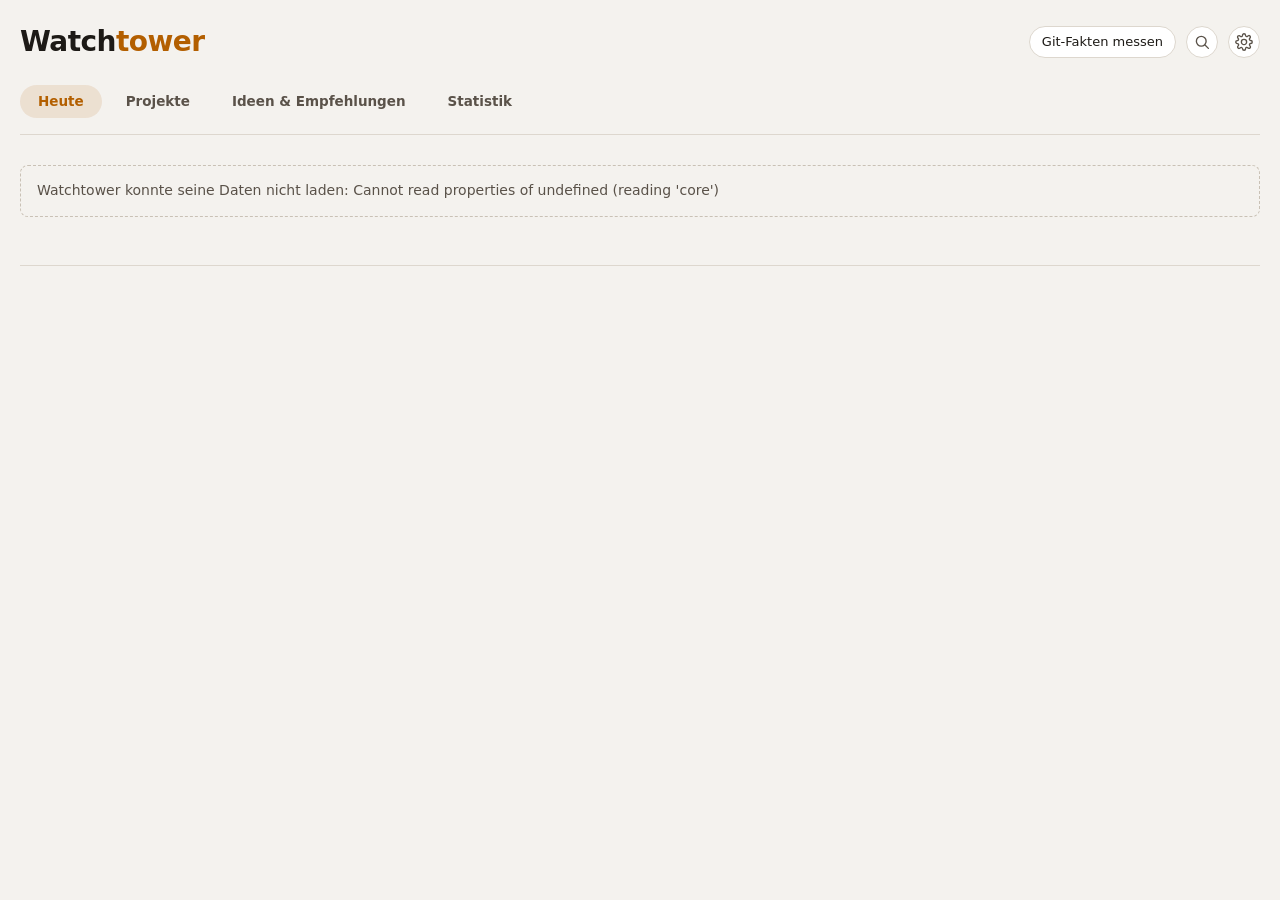
==== commit ba2f3ae2: "feat(ideas): separate product ideas from recommendations" ====
--- a/ui/index.html
+++ b/ui/index.html
@@ -27,7 +27,7 @@
     <nav class="switch" aria-label="Bereiche">
       <button data-style="handover" aria-pressed="true" type="button">Heute</button>
       <button data-style="board" aria-pressed="false" type="button">Projekte</button>
-      <button data-style="ideas" aria-pressed="false" type="button">Ideen</button>
+      <button data-style="ideas" aria-pressed="false" type="button">Ideen & Empfehlungen</button>
       <button data-style="statistics" aria-pressed="false" type="button">Statistik</button>
     </nav>
   </header>
--- a/ui/app.css
+++ b/ui/app.css
@@ -370,6 +370,11 @@
 .ropt .k { color: var(--accent); font-size: 13px; padding-top: 2px; }
 .ropt > span:last-child { display: grid; gap: 2px; }
 .ropt .muted { font-size: 13.5px; }
+/* the agent's recommended answer and how long an item has waited */
+.opt.rec, .ropt.rec { border-color: var(--accent); }
+.rec-l { color: var(--accent); font-size: 11.5px; font-weight: 600; }
+.ropt .rec-l { justify-self: start; }
+.q-age { font-size: 12px; font-weight: 400; white-space: nowrap; }
 .round .actions { display: flex; gap: 8px; flex-wrap: wrap; }
 .goal { font-size: 13px; overflow-wrap: anywhere; }
 .bad-t { color: var(--bad); }
@@ -453,6 +458,10 @@
 .ideas-page { padding-top: 24px; }
 .ideas-page > .cards2, .idea-pending > .cards2 { grid-template-columns: repeat(auto-fit, minmax(min(100%, 440px), 1fr)); align-items: start; }
 .ideas-heading h1 { margin: 0; font-size: 24px; font-weight: 600; }
+.idea-categories { display: flex; flex-wrap: wrap; gap: 8px; margin: 20px 0 12px; }
+.idea-category { background: var(--surface); border: 1px solid var(--line); border-radius: 9px; padding: 11px 16px; font: inherit; font-weight: 600; color: var(--text-2); cursor: pointer; }
+.idea-category span { margin-left: 8px; font-size: 12px; font-weight: 400; }
+.idea-category[aria-pressed="true"] { background: var(--accent-soft); color: var(--accent); border-color: var(--accent); }
 .ideas-heading p, .idea-filter-description { color: var(--text-3); font-size: 13px; margin: 6px 0 16px; }
 .idea-add { margin: 20px 0 24px; max-width: 820px; }
 .idea-add > label { font-size: 13px; color: var(--text-2); }
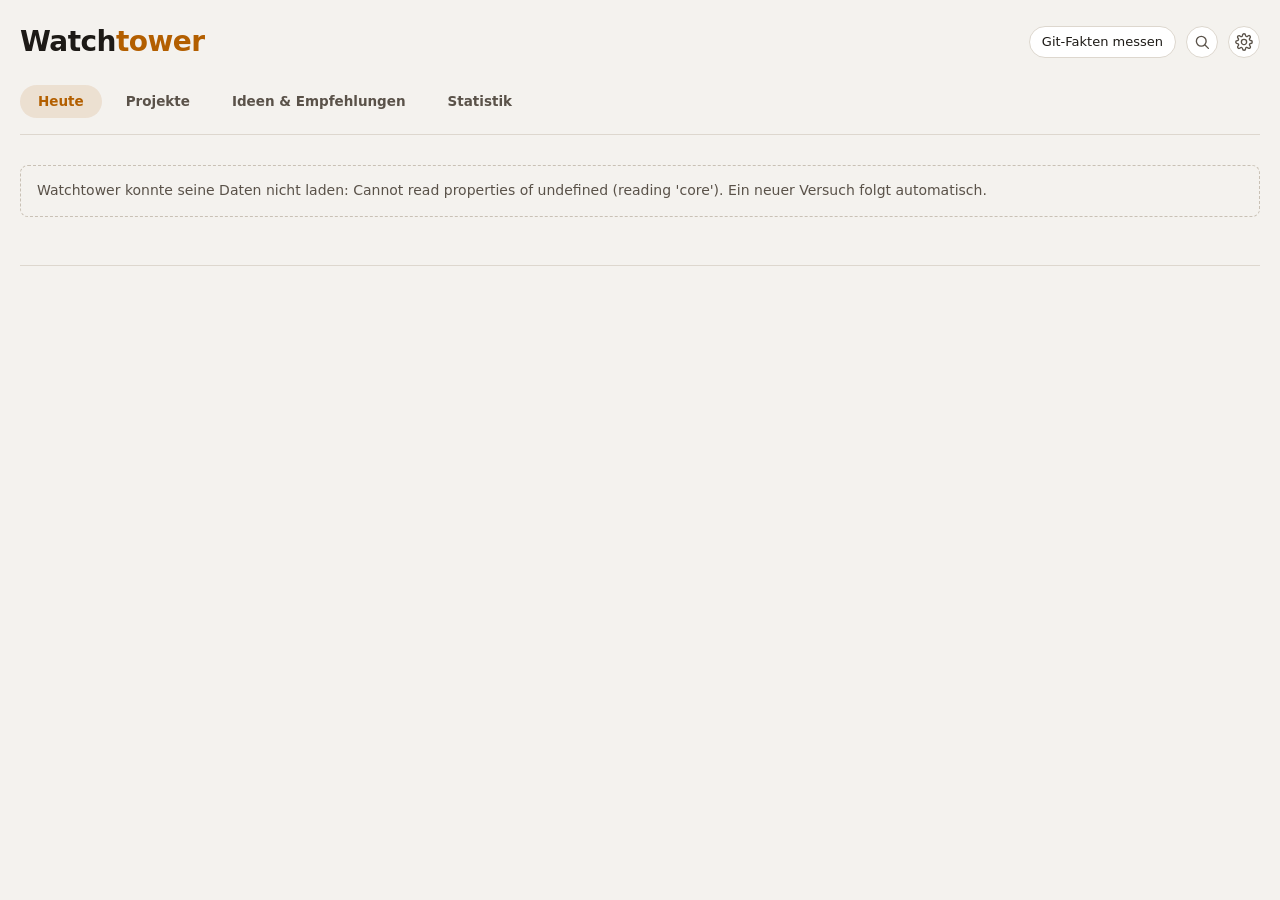
==== commit c6037c2f: "refactor(desktop): split features and unify state acceptance" ====
--- a/ui/index.html
+++ b/ui/index.html
@@ -39,6 +39,6 @@
 <div id="round-root"></div>
 <div id="task-root"></div>
 <div id="toast" class="toast" role="status" aria-live="polite" hidden></div>
-<script src="app.js"></script>
+<script type="module" src="app.js"></script>
 </body>
 </html>
--- a/ui/app.css
+++ b/ui/app.css
@@ -479,6 +479,8 @@
 .idea-assessment { margin-top: 8px; font-size: 13px; }
 .idea-assignment { margin-top: 12px; border-top: 1px solid var(--line); padding-top: 8px; }
 .idea-assignment > .tracked-task { margin-top: 8px; }
+.idea-status-actions { display: flex; flex-wrap: wrap; gap: 8px; align-items: center; margin: 14px 0 10px; padding-top: 12px; border-top: 1px solid var(--line); }
+.idea-status-actions .btn { padding: 6px 10px; font-size: 13px; }
 .idea.search-hit { outline: 2px solid var(--accent); outline-offset: 3px; }
 
 /* Review a handoff before either copying it or recording an assignment. */
@@ -524,6 +526,9 @@
 .project-current > .faint, .project-next > .faint { display: block; font-size: 12px; }
 .project-current p, .project-next p { margin: 3px 0 5px; font-size: 16px; line-height: 1.45; }
 .project-next .task-actions { margin-top: 8px; }
+.project-usage { font-size: 14px; margin-top: 10px; }
+.project-usage > .faint { display: block; font-size: 12px; }
+.project-usage p { margin: 3px 0 4px; }
 .project-detail .say { font-size: 15px; line-height: 1.55; max-width: 900px; }
 .project-jump { position: sticky; top: 0; z-index: 2; display: flex; gap: 4px; margin-top: 22px; padding: 8px 0; border-bottom: 1px solid var(--line); background: var(--bg); }
 .project-jump button { border: 0; border-radius: 6px; padding: 7px 12px; background: transparent; color: var(--text-2); cursor: pointer; font: inherit; font-size: 13px; }
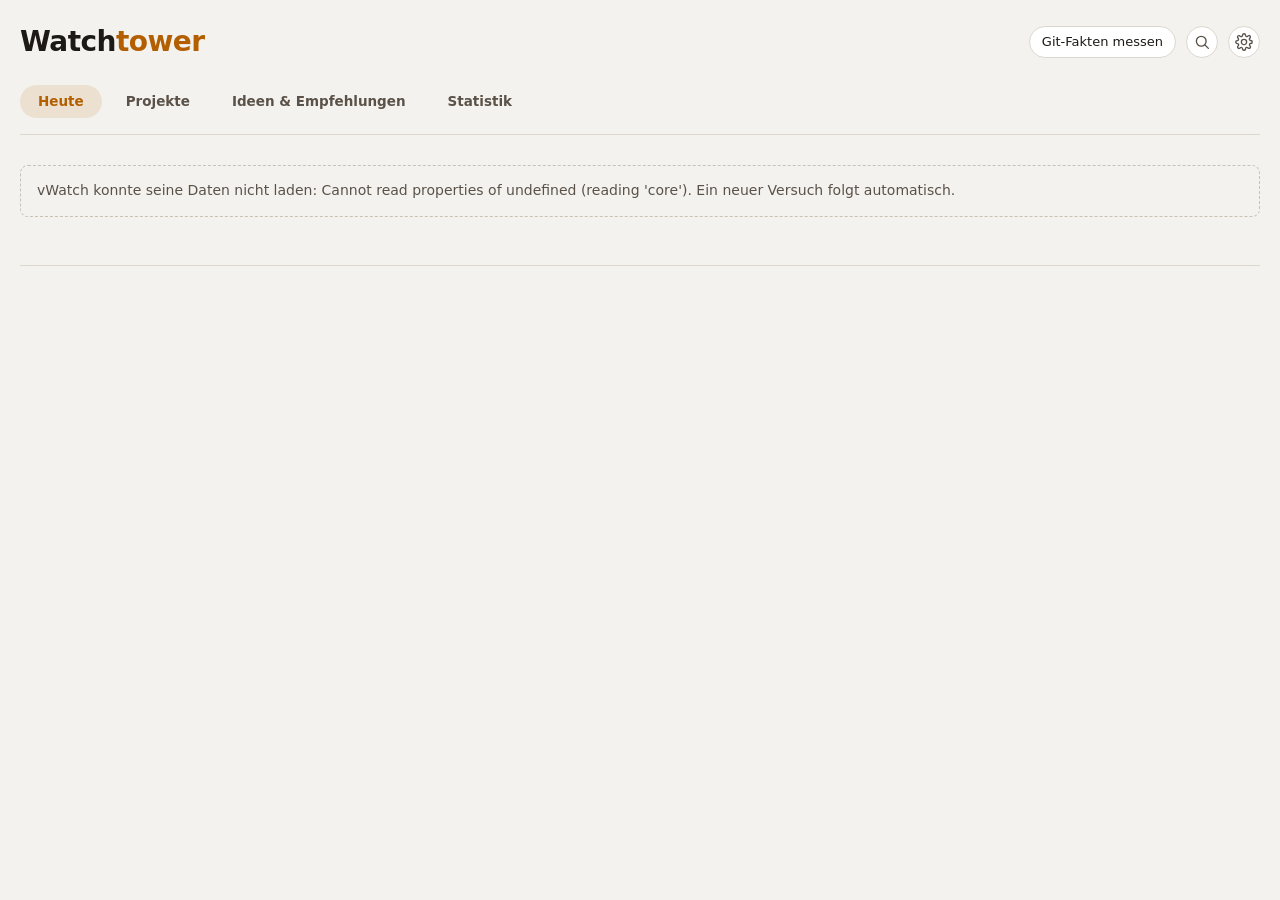
==== commit a475b6ce: "refactor(app): rename watchtower to vwatch throughout" ====
--- a/ui/index.html
+++ b/ui/index.html
@@ -3,7 +3,7 @@
 <head>
 <meta charset="utf-8">
 <meta name="viewport" content="width=device-width, initial-scale=1">
-<title>Watchtower</title>
+<title>vWatch</title>
 <link rel="stylesheet" href="app.css">
 </head>
 <body>
--- a/ui/app.css
+++ b/ui/app.css
@@ -1,4 +1,4 @@
-/* Watchtower: Today, Projects, Ideas and Statistics share project records and owner actions. */
+/* vWatch: Today, Projects, Ideas and Statistics share project records and owner actions. */
 :root {
   --bg: #f4f2ee;
   --surface: #ffffff;
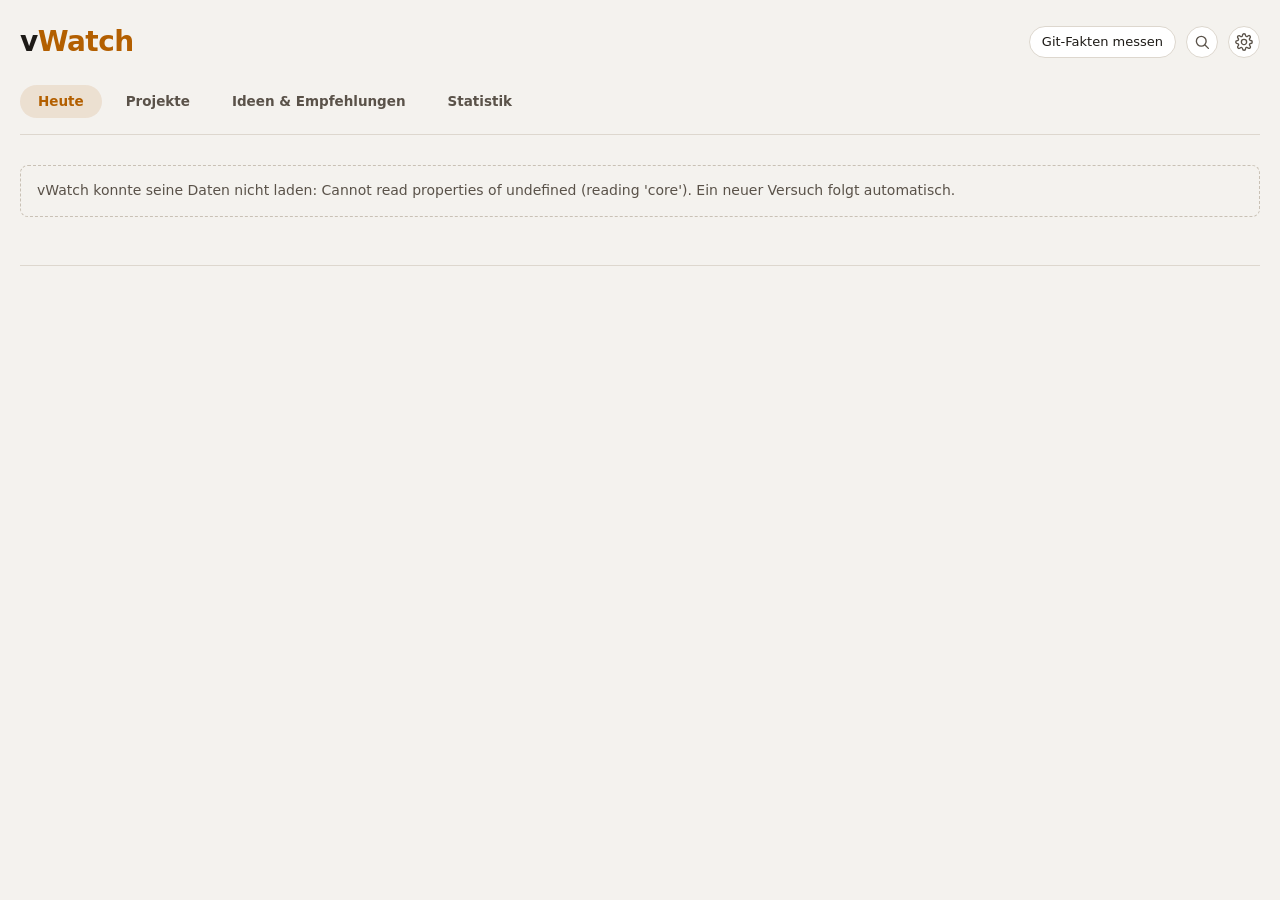
==== commit 00b1659d: "fix(app): finish vwatch branding and git markers" ====
--- a/ui/index.html
+++ b/ui/index.html
@@ -9,7 +9,7 @@
 <body>
 <div class="wrap">
   <header class="top">
-    <div class="brand"><h1>Watch<span>tower</span></h1><span class="date" id="date"></span></div>
+    <div class="brand"><h1>v<span>Watch</span></h1><span class="date" id="date"></span></div>
     <div class="tools">
       <span class="fresh" id="fresh"></span>
       <details class="report-status" id="report-status" hidden>
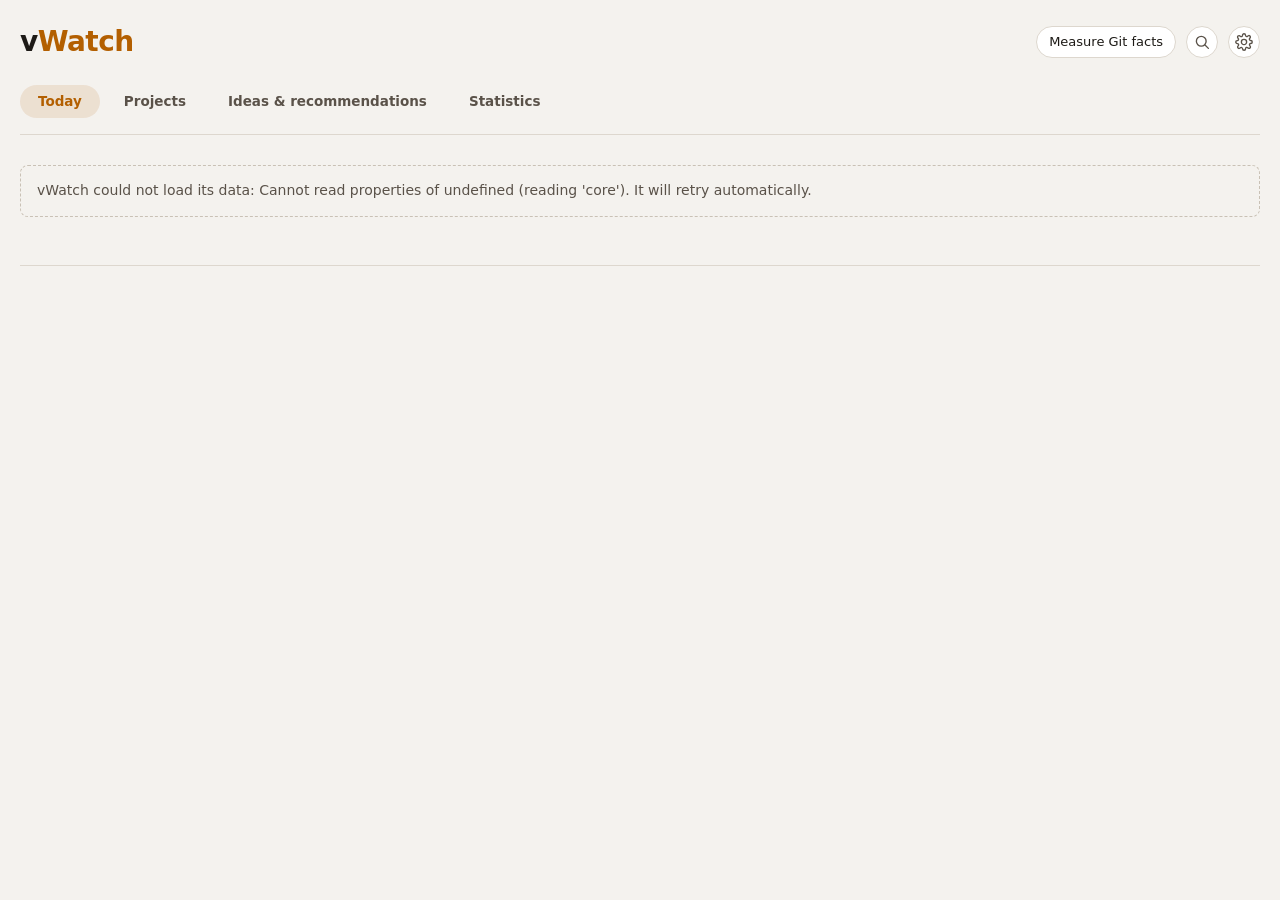
==== commit 789985b0: "feat(i18n): default to English with selectable German" ====
--- a/ui/index.html
+++ b/ui/index.html
@@ -1,5 +1,5 @@
 <!doctype html>
-<html lang="de">
+<html lang="en">
 <head>
 <meta charset="utf-8">
 <meta name="viewport" content="width=device-width, initial-scale=1">
@@ -16,22 +16,22 @@
         <summary id="report-status-summary"></summary>
         <div class="report-status-body" id="report-status-body"></div>
       </details>
-      <button class="btn" id="refresh" type="button">Git-Fakten messen</button>
-      <button class="icon-btn" type="button" data-search title="Suchen (Strg+K)" aria-label="Suchen">
+      <button class="btn" id="refresh" type="button" data-i18n="Measure Git facts">Measure Git facts</button>
+      <button class="icon-btn" type="button" data-search title="Search (Ctrl+K)" data-i18n-title="Search (Ctrl+K)" aria-label="Search" data-i18n-label="Search">
         <svg viewBox="0 0 24 24" width="18" height="18" aria-hidden="true"><circle cx="11" cy="11" r="6.5" fill="none" stroke="currentColor" stroke-width="1.8"/><path d="m16 16 4.5 4.5" fill="none" stroke="currentColor" stroke-width="1.8" stroke-linecap="round"/></svg>
       </button>
-      <button class="icon-btn" type="button" data-open-settings title="Einstellungen" aria-label="Einstellungen">
+      <button class="icon-btn" type="button" data-open-settings title="Settings" data-i18n-title="Settings" aria-label="Settings" data-i18n-label="Settings">
         <svg viewBox="0 0 24 24" width="18" height="18" aria-hidden="true"><path fill="none" stroke="currentColor" stroke-width="1.8" stroke-linecap="round" stroke-linejoin="round" d="M12 15.5a3.5 3.5 0 1 0 0-7 3.5 3.5 0 0 0 0 7Z"/><path fill="none" stroke="currentColor" stroke-width="1.8" stroke-linecap="round" stroke-linejoin="round" d="M19.4 15a1.7 1.7 0 0 0 .3 1.8l.1.1a2 2 0 1 1-2.8 2.8l-.1-.1a1.7 1.7 0 0 0-1.8-.3 1.7 1.7 0 0 0-1 1.5V21a2 2 0 1 1-4 0v-.1a1.7 1.7 0 0 0-1.1-1.5 1.7 1.7 0 0 0-1.8.3l-.1.1a2 2 0 1 1-2.8-2.8l.1-.1a1.7 1.7 0 0 0 .3-1.8 1.7 1.7 0 0 0-1.5-1H3a2 2 0 1 1 0-4h.1a1.7 1.7 0 0 0 1.5-1.1 1.7 1.7 0 0 0-.3-1.8l-.1-.1a2 2 0 1 1 2.8-2.8l.1.1a1.7 1.7 0 0 0 1.8.3H9a1.7 1.7 0 0 0 1-1.5V3a2 2 0 1 1 4 0v.1a1.7 1.7 0 0 0 1 1.5 1.7 1.7 0 0 0 1.8-.3l.1-.1a2 2 0 1 1 2.8 2.8l-.1.1a1.7 1.7 0 0 0-.3 1.8V9a1.7 1.7 0 0 0 1.5 1H21a2 2 0 1 1 0 4h-.1a1.7 1.7 0 0 0-1.5 1Z"/></svg>
       </button>
     </div>
-    <nav class="switch" aria-label="Bereiche">
-      <button data-style="handover" aria-pressed="true" type="button">Heute</button>
-      <button data-style="board" aria-pressed="false" type="button">Projekte</button>
-      <button data-style="ideas" aria-pressed="false" type="button">Ideen & Empfehlungen</button>
-      <button data-style="statistics" aria-pressed="false" type="button">Statistik</button>
+    <nav class="switch" aria-label="Sections" data-i18n-label="Sections">
+      <button data-style="handover" aria-pressed="true" type="button" data-i18n="Today">Today</button>
+      <button data-style="board" aria-pressed="false" type="button" data-i18n="Projects">Projects</button>
+      <button data-style="ideas" aria-pressed="false" type="button" data-i18n="Ideas & recommendations">Ideas & recommendations</button>
+      <button data-style="statistics" aria-pressed="false" type="button" data-i18n="Statistics">Statistics</button>
     </nav>
   </header>
-  <main id="view"><p class="muted" style="margin-top:40px">Lade …</p></main>
+  <main id="view"><p class="muted" style="margin-top:40px" data-i18n="Loading …">Loading …</p></main>
   <footer id="foot" class="pagefoot"></footer>
 </div>
 <div id="panel-root"></div>
--- a/ui/app.css
+++ b/ui/app.css
@@ -302,6 +302,7 @@
 
 .setting { display: flex; justify-content: space-between; align-items: center; gap: 16px; padding: 10px 0; }
 .setting .t, .setting-block .t { font-weight: 500; }
+.setting select { min-width: 144px; min-height: 38px; padding: 7px 10px; border: 1px solid var(--line); border-radius: 7px; color: var(--text); background: var(--bg); font: inherit; }
 .setting .d, .setting-block .d { font-size: 13px; color: var(--text-3); margin-top: 2px; }
 .setting-block { margin-top: 14px; }
 .toggle { flex-shrink: 0; width: 42px; height: 24px; border-radius: 999px; border: 1px solid var(--line-2); background: var(--surface-2); position: relative; cursor: pointer; padding: 0; }
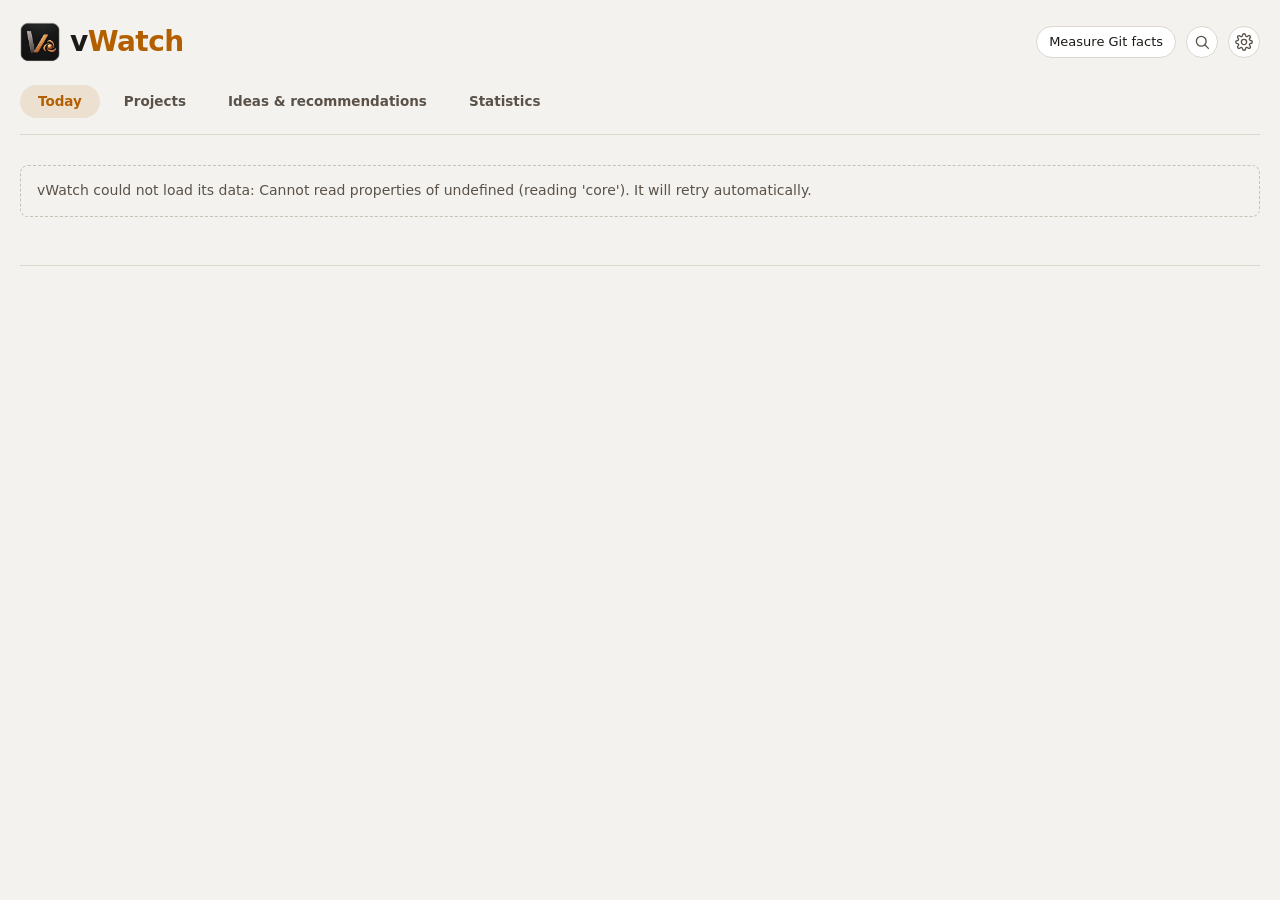
==== commit f246e50e: "feat(desktop): adopt the thought icon across vwatch" ====
--- a/ui/index.html
+++ b/ui/index.html
@@ -4,12 +4,13 @@
 <meta charset="utf-8">
 <meta name="viewport" content="width=device-width, initial-scale=1">
 <title>vWatch</title>
+<link rel="icon" href="icons/favicon.ico" sizes="16x16 32x32 48x48 64x64">
 <link rel="stylesheet" href="app.css">
 </head>
 <body>
 <div class="wrap">
   <header class="top">
-    <div class="brand"><h1>v<span>Watch</span></h1><span class="date" id="date"></span></div>
+    <div class="brand"><h1><img class="brand-icon" src="icons/icon.png" width="40" height="40" alt="">v<span>Watch</span></h1><span class="date" id="date"></span></div>
     <div class="tools">
       <span class="fresh" id="fresh"></span>
       <details class="report-status" id="report-status" hidden>
--- a/ui/app.css
+++ b/ui/app.css
@@ -49,8 +49,9 @@
 
 /* top bar */
 .top { display: flex; flex-wrap: wrap; align-items: center; gap: 12px 20px; justify-content: space-between; padding-bottom: 16px; border-bottom: 1px solid var(--line); }
-.brand { display: flex; align-items: baseline; gap: 12px; flex-wrap: wrap; }
-.brand h1 { font-size: 28px; font-weight: 800; letter-spacing: -0.02em; }
+.brand { display: flex; align-items: center; gap: 12px; flex-wrap: wrap; }
+.brand h1 { display: inline-flex; align-items: center; font-size: 28px; font-weight: 800; letter-spacing: -0.02em; }
+.brand-icon { flex: none; margin-right: 10px; }
 .brand h1 span { color: var(--accent); }
 .brand .date { color: var(--text-2); font-size: 14px; }
 .tools { display: flex; align-items: center; gap: 10px; flex-wrap: wrap; }
